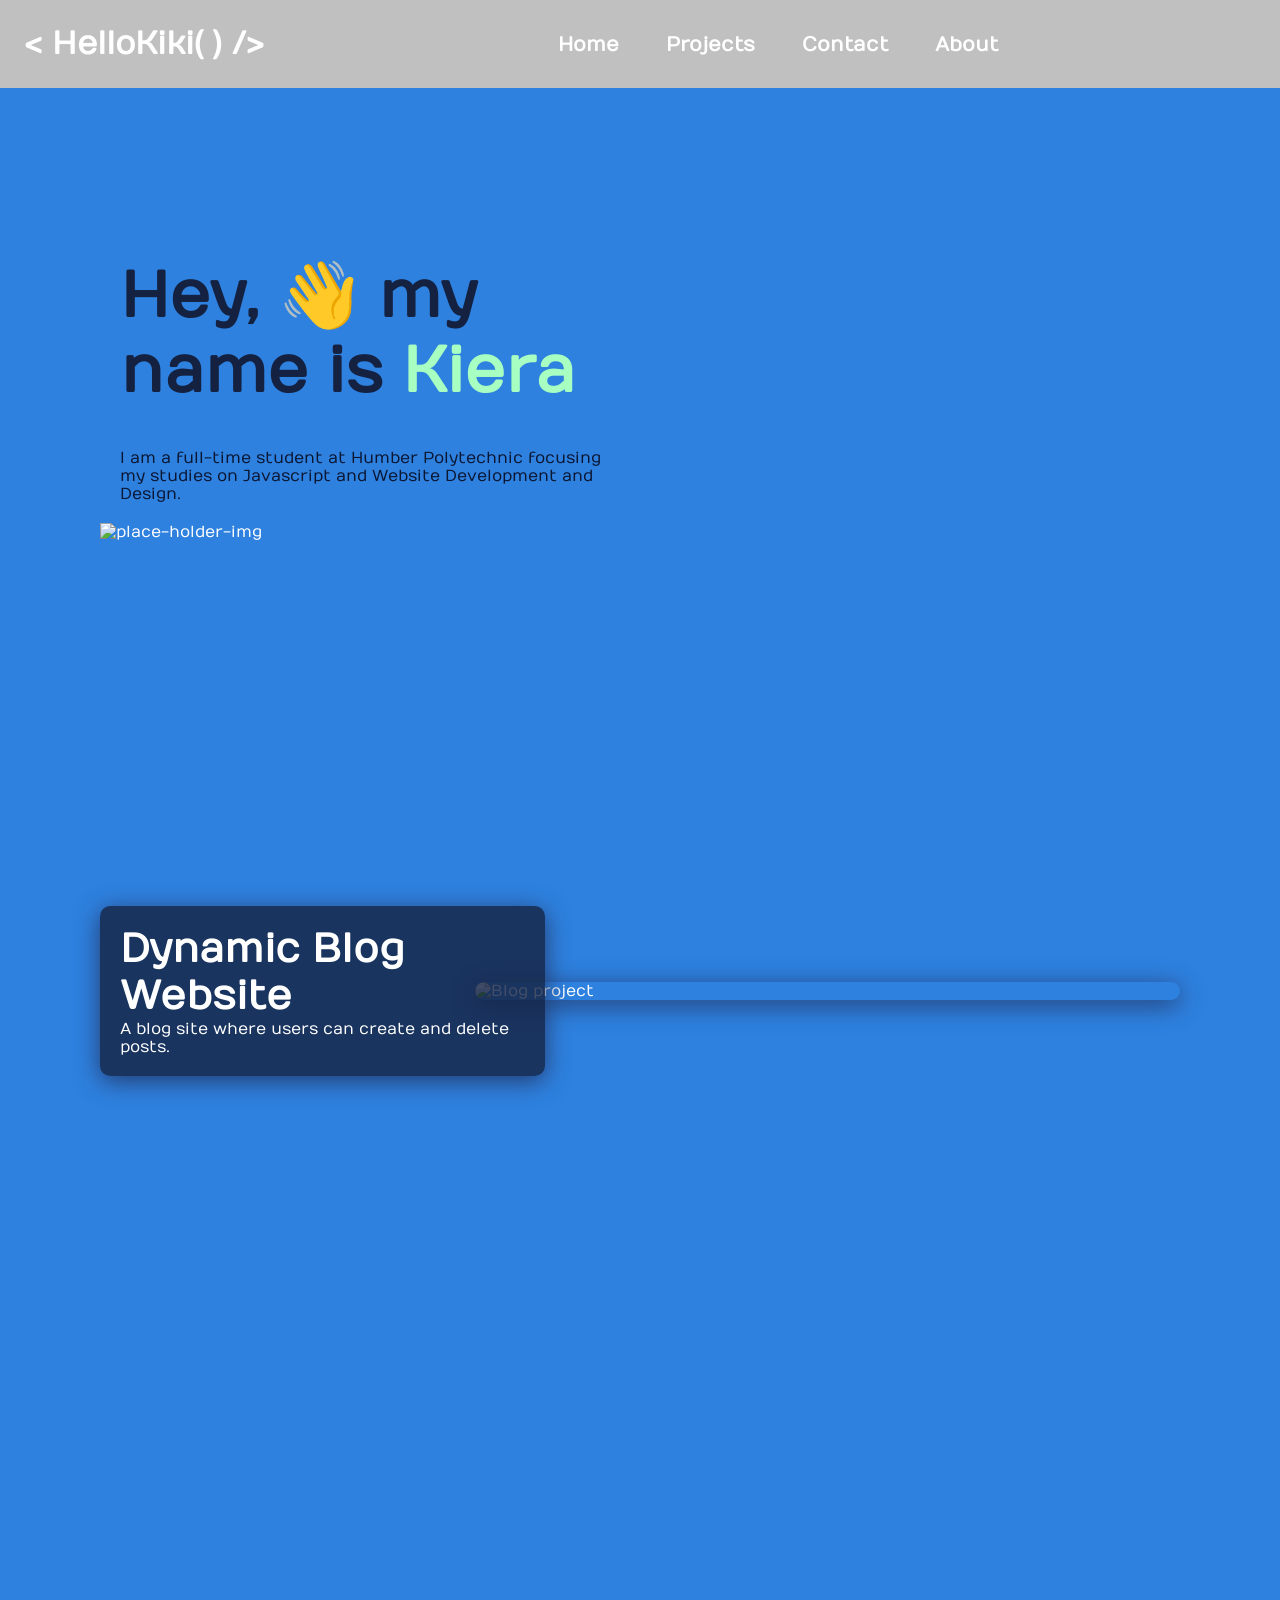
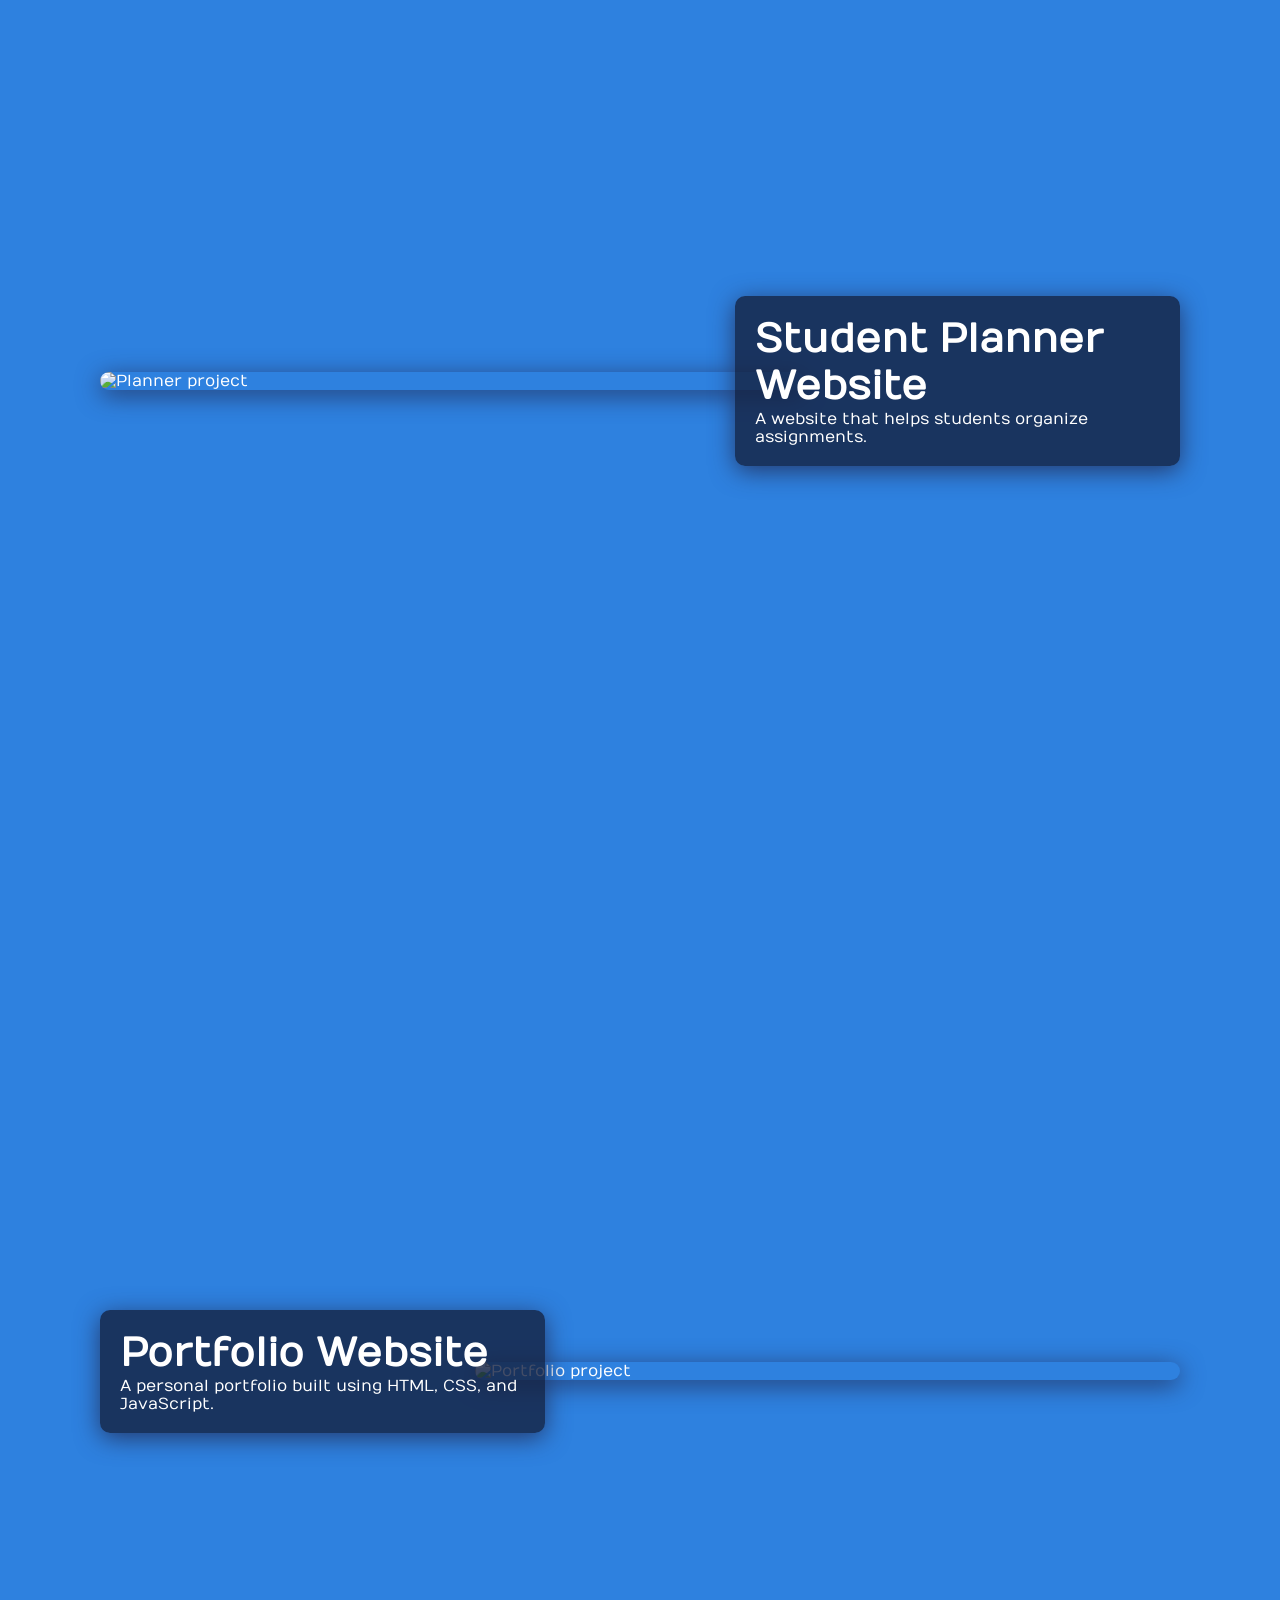
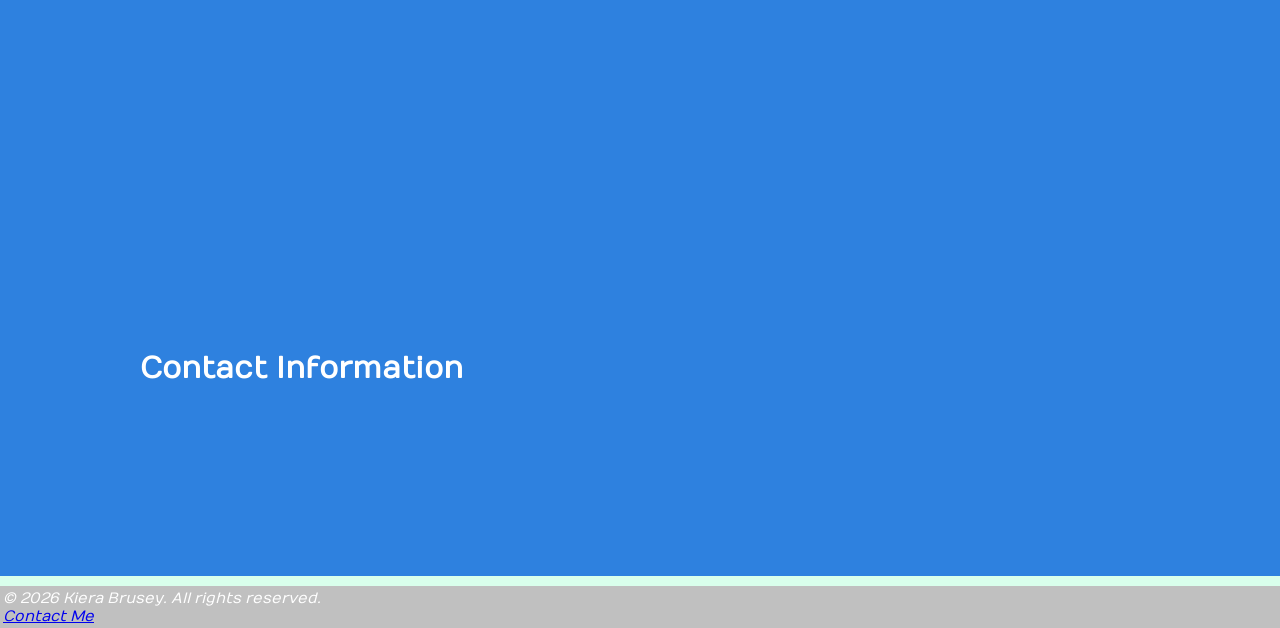
==== index.html @ 13d44b49 "Added a project preview on homepage with additional styling" ====
<!DOCTYPE html>
<html lang="en">
<head>
    <meta charset="UTF-8">
    <meta name="viewport" content="width=device-width, initial-scale=1.0">
    <title>My Portfolio</title>
    <link rel="stylesheet" href="css/styles.css">
    <script src="script.js" defer></script>
    <link rel="preconnect" href="https://fonts.googleapis.com">
    <link rel="preconnect" href="https://fonts.gstatic.com" crossorigin>
    <link href="https://fonts.googleapis.com/css2?family=Montserrat:ital,wght@0,100..900;1,100..900&family=Numans&display=swap" rel="stylesheet">
</head>
<body>
    <header class="main-header">
        <div class="header-content">
            <h1 class="site-title">< HelloKiki( ) /></h1>
            <nav class="main-nav">
                <ul class="nav-list">
                    <li><a href="#home" data-section="home">Home</a></li>
                    <li><a href="projects.html" data-section="projects">Projects</a></li>
                    <li><a href="#contact" data-section="contact">Contact</a></li>
                    <li><a href="about.html" data-section="about">About</a></li>
                </ul>
            </nav>
        </div>
    </header>
    <main class="main-content">
        <section id="home" class="section active hero-section">
            <div class="hero-content">
            <h2 class="hero-title">
                    Hey, <span class="wave"></span> my name is <span class="accent">Kiera</span></h2>
            <p class="hero-subtitle">I am a full-time student at Humber Polytechnic focusing my studies on Javascript and Website Development and Design.</p>
            </div>

            <img class="hero-image" src="https://developers.elementor.com/docs/assets/img/elementor-placeholder-image.png" alt="place-holder-img">

            <div class="featured-projects">

                <div class="projects-container">

                    <div class="project-row">
                        <div class="project-card">
                            <h3>Dynamic Blog Website</h3>
                            <p>A blog site where users can create and delete posts.</p>
                        </div>

                        <img class="project-image" src="assets/Dynamic-Blog-Website.png" alt="Blog project">
                    </div>


                    <div class="project-row">
                        <div class="project-card">
                            <h3>Student Planner Website</h3>
                            <p>A website that helps students organize assignments.</p>
                        </div>

                        <img class="project-image" src="assets/elementor-placeholder-image.png" alt="Planner project">
                    </div>


                    <div class="project-row">
                        <div class="project-card">
                            <h3>Portfolio Website</h3>
                            <p>A personal portfolio built using HTML, CSS, and JavaScript.</p>
                    </div>

                    <img class="project-image" src="assets/elementor-placeholder-image.png" alt="Portfolio project">
                    </div>

                </div>

            </div>
        </section>

        <section id="contact" class="contact-section section">
            <div class="contact-content">
                <h3>Contact Information</h3>
               <form action=""></form>
            </div>
        </section>
    </main>
    <footer class="main-footer">
        <div class="footer-content">
            <p>&copy; 2026 Kiera Brusey. All rights reserved.</p>
            <div class="footer-links">
                <a href="#contact">Contact Me</a>
            </div>
        </div>
    </footer>


</body>
</html>
---- css/styles.css ----
* {
    margin: 0;
    padding: 0px;
    box-sizing: border-box;
}

:root {
    --main-color: rgb(20, 33, 64);
    --secondary-color: rgb(20, 33, 64);
    --soft-shadow: 0px 5px 25px rgb(36, 58, 109);
    --border-radius: 10px;
}

.numans-regular {
  font-family: "Numans", sans-serif;
  font-weight: 400;
  font-style: normal;
}

body {
    font-family: "numans", sans-serif;
    font-weight: 400;
    color: rgb(255, 255, 255);
    background-color: #2e81df;
}

.main-header {
    background-color: rgb(192, 192, 192);
    padding: 5px;
}

.header-content {
    display: flex;
    justify-content: space-between;
    align-items: center;
}

.site-title {
    font-size: 2rem;
    padding: 20px;
}

.main-nav {
    margin: 0 auto;
}

.nav-list {
    text-align: right;
    display: block;
    list-style: decimal;
}

.nav-list li {
    display: inline;
    margin-right: 2px;
    padding: 20px;

}

.nav-list a {
    display: inline-block;
    color: white;
    text-decoration: none;
    font-weight: bolder;
    font-size: 20px;

}

.nav-list a:hover {
    color: rgb(167, 255, 193);
}

.main-content {
    margin: 150px 100px;
}

.section {
    display: block;
    margin: 40px 0px;
}

.section.active {
    display: block;
}


.hero-section {
    display: flex;
    flex-direction: row;
    align-items: center;
    justify-content: space-between;
    max-width: 1200px;
    margin: 0 auto;
}

.hero-image {
    max-width: 400px;
    height: auto;
}

.hero-content {
    display: flex;
    flex-direction: column;
    width: 50%;
}

.hero-title {
    font-size: 4rem;
    padding: 20px;
    color: rgb(20, 33, 64);
}

.wave::before {
    content: '👋';
}

.accent {
    color:rgb(167, 255, 193);
}

.hero-subtitle {
    font-size: 1rem;
    color: rgb(11, 22, 50);
    padding: 20px;
}

.hero-image {
    width: 500px;
    height: auto;
}

.projects-section {
    padding: 20px;
    margin: 0 auto;
}

.project-row {
    display: flex;
    align-items: center;
    gap: 50px;
    margin-bottom: 90px;
    min-height: 100vh;
}

.project-card {
    position: relative;
    width: 500px;
    background-color: rgb(20, 33, 64, 0.8);
    box-shadow: var(--soft-shadow);
    padding: 20px;
    border-radius: 10px;
}

.project-row:nth-of-type(even) {
    flex-direction: row-reverse;
}

.project-row:nth-of-type(even) .project-card{
    margin-left: -120px;
}

.project-row:nth-of-type(odd) .project-card{
    margin-right: -120px;
}

.projects-container img {
    width: 800px;
    box-shadow: var(--soft-shadow);
    border-radius: var(--border-radius);
}

.project-content h2 {
    min-height: 100vh;
}


.project-card h3 {
    font-size: 40px;
}

.projects-section h2 {
    font-size: 30px;
    text-align: left;
    padding:20px;
}

.project-details {
    display: none;
}

.contact-section {
    padding: 20px;
    margin: 0 auto;
}

.contact-section h3 {
    font-size: 30px;
    text-align: left;
    padding:20px;
}

.about-section {
    padding: 20px;
    margin: 0 auto;
}

.about-section h4 {
    font-size: 30px;
    text-align: left;
    padding:20px;
    box-shadow:#d9ffec;
}



.main-footer {
    background-color: rgb(192, 192, 192);
    padding: 3px;
    margin: 0 auto;
    text-align: left;
    font-style: italic;
    color: white;
    border-top: 10px solid #d9ffec;

}

.footer-content {
    font-size: 15px;
}

@media (max-width: 600px) {
    .header-content {
        flex-direction: column;
        align-items: center;
    }
    .site-title {
        margin-bottom: 10px;
        text-align: center;
    }

    .nav-list {
        justify-content: space-between;
        background-color: #91fda1;
    }

    .nav-list li {
    display:inline-block;
    margin-right: 2px;
    padding: 0.75rem;

    }

    .nav-list a:hover {
    color: rgb(68, 68, 68);
}


    .hero-section {
        flex-direction: column;
        text-align: center;
    }

    .hero-content {
        align-items: center;
    }

    .hero-image {
        width: 90%;
        margin-top: 20px;
    }
}
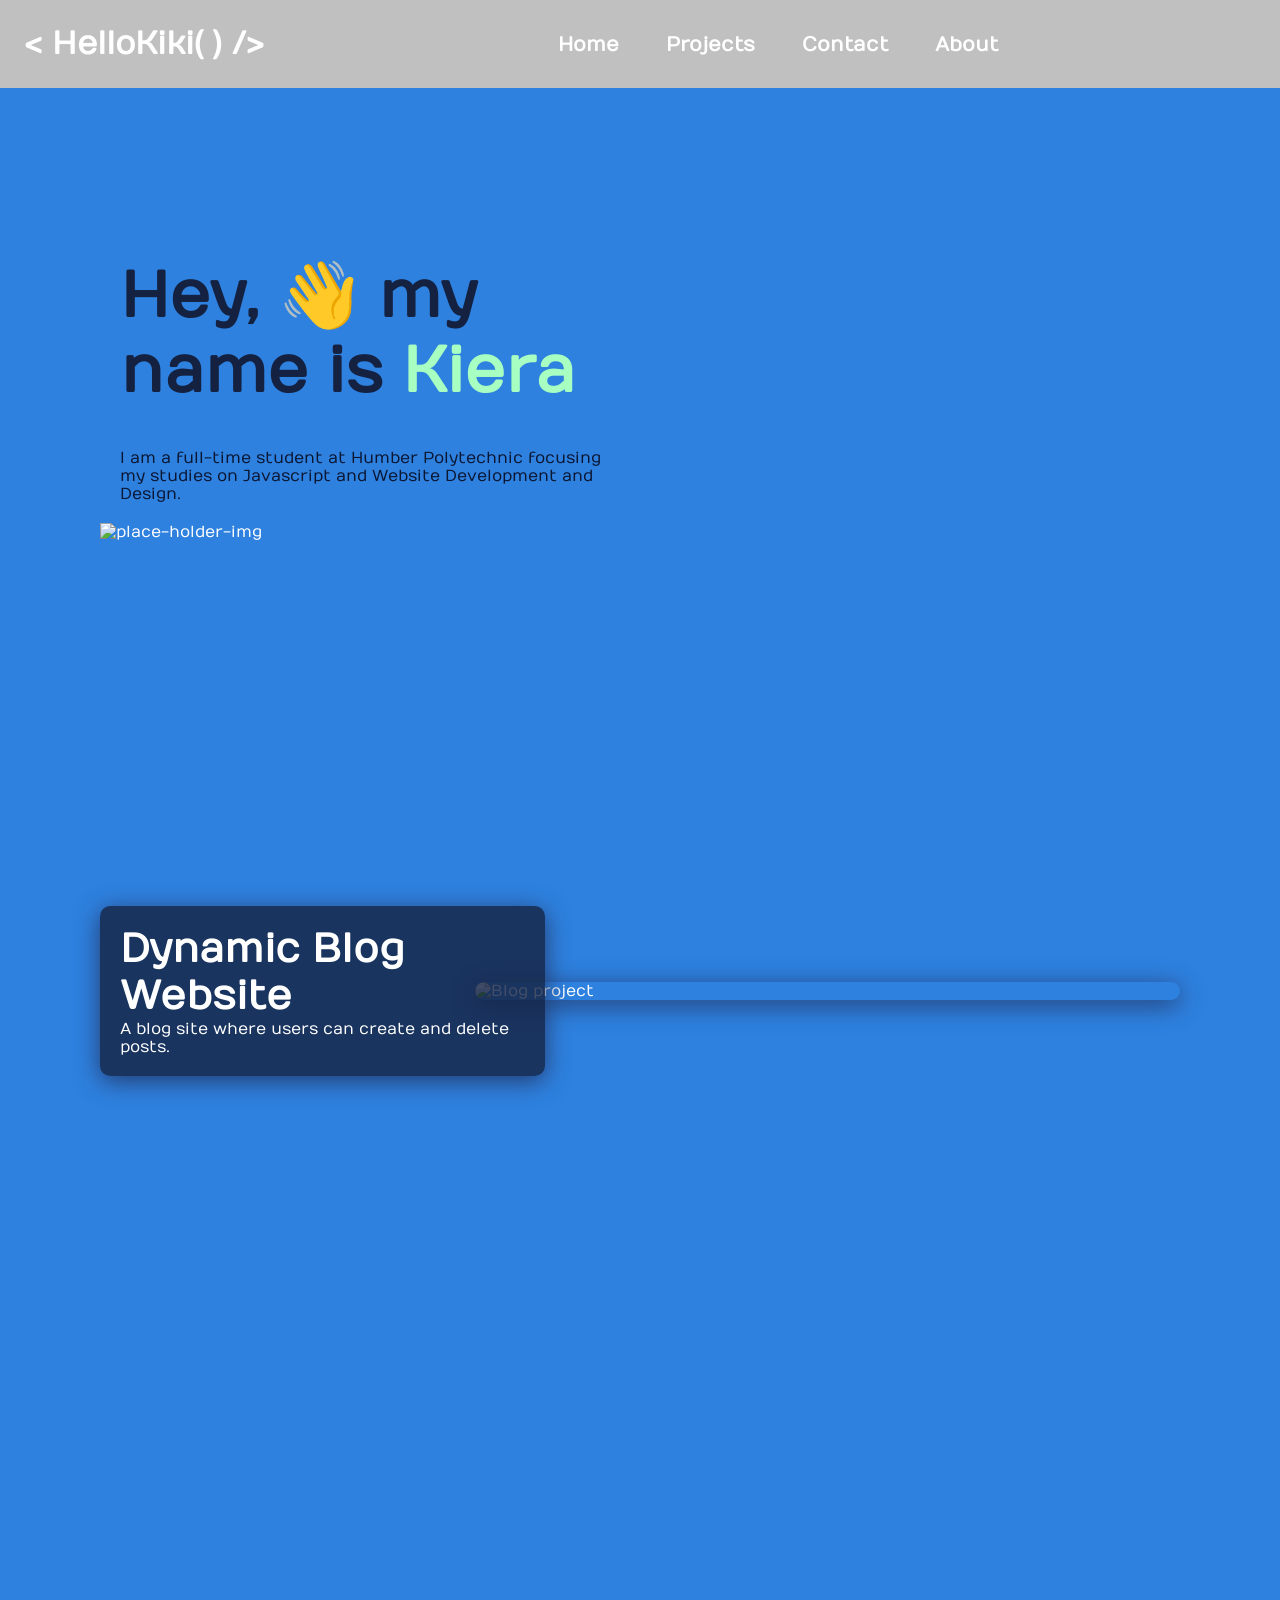
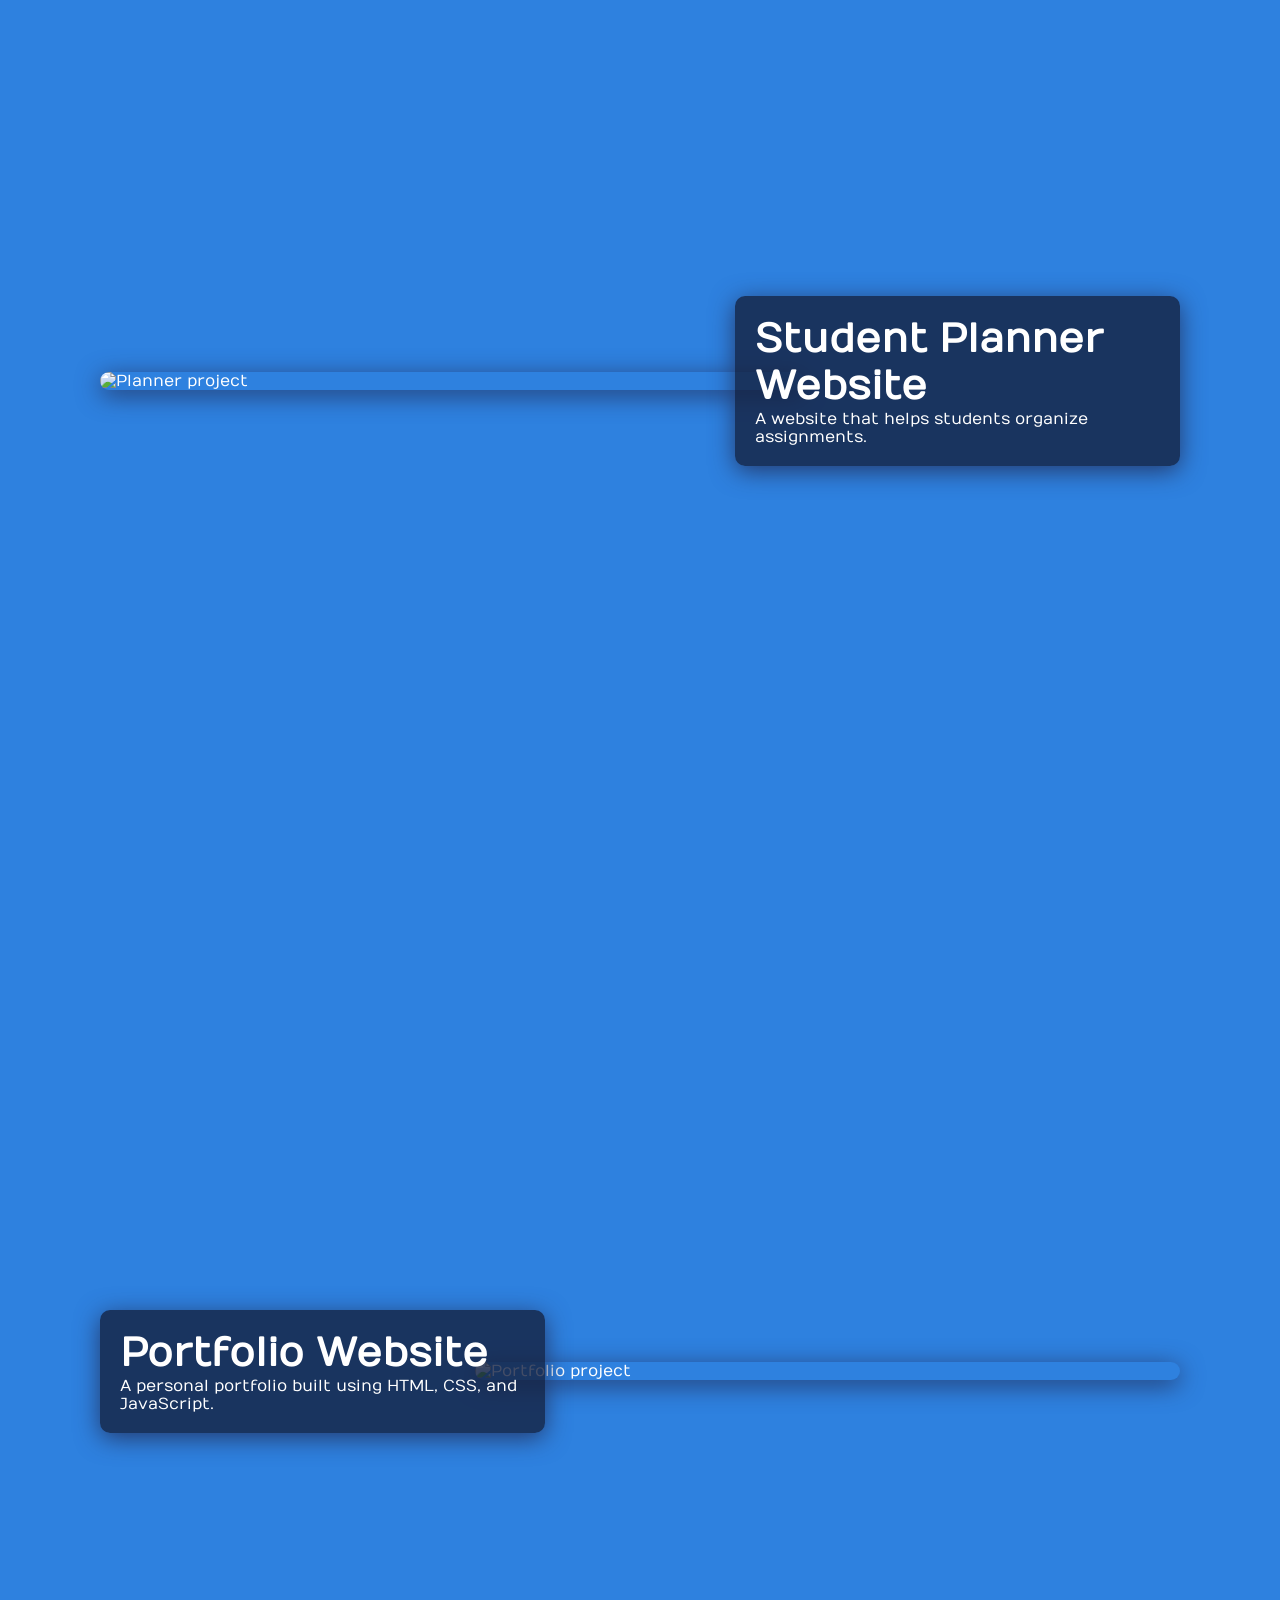
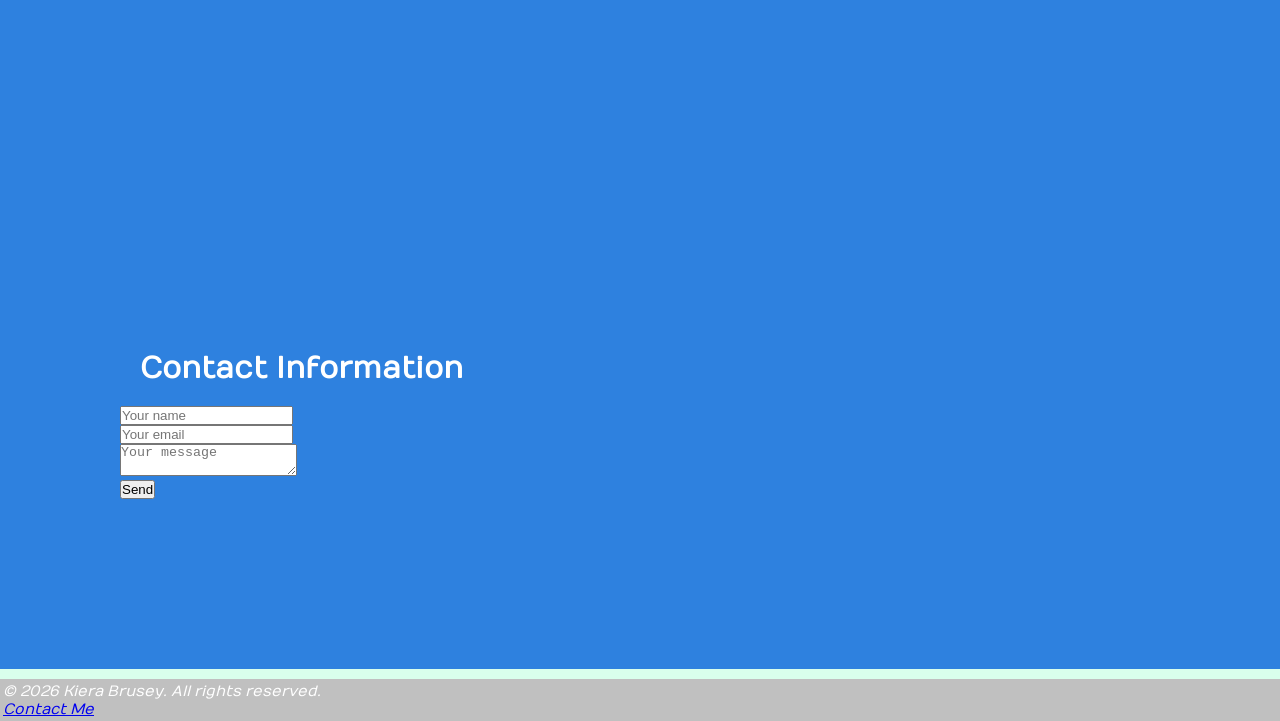
==== commit 8b97e7fa: "Added form structure in index.html" ====
--- a/index.html
+++ b/index.html
@@ -75,7 +75,20 @@
         <section id="contact" class="contact-section section">
             <div class="contact-content">
                 <h3>Contact Information</h3>
-               <form action=""></form>
+                <form>
+
+                    <input type="text" id="name" placeholder="Your name">
+                    <p id="nameError" class="error"></p>
+
+                    <input type="email" id="email" placeholder="Your email">
+                    <p id="emailError" class="error"></p>
+
+                    <textarea id="message" placeholder="Your message"></textarea>
+                    <p id="messageError" class="error"></p>
+
+                    <button type="submit">Send</button>
+
+                </form>
             </div>
         </section>
     </main>
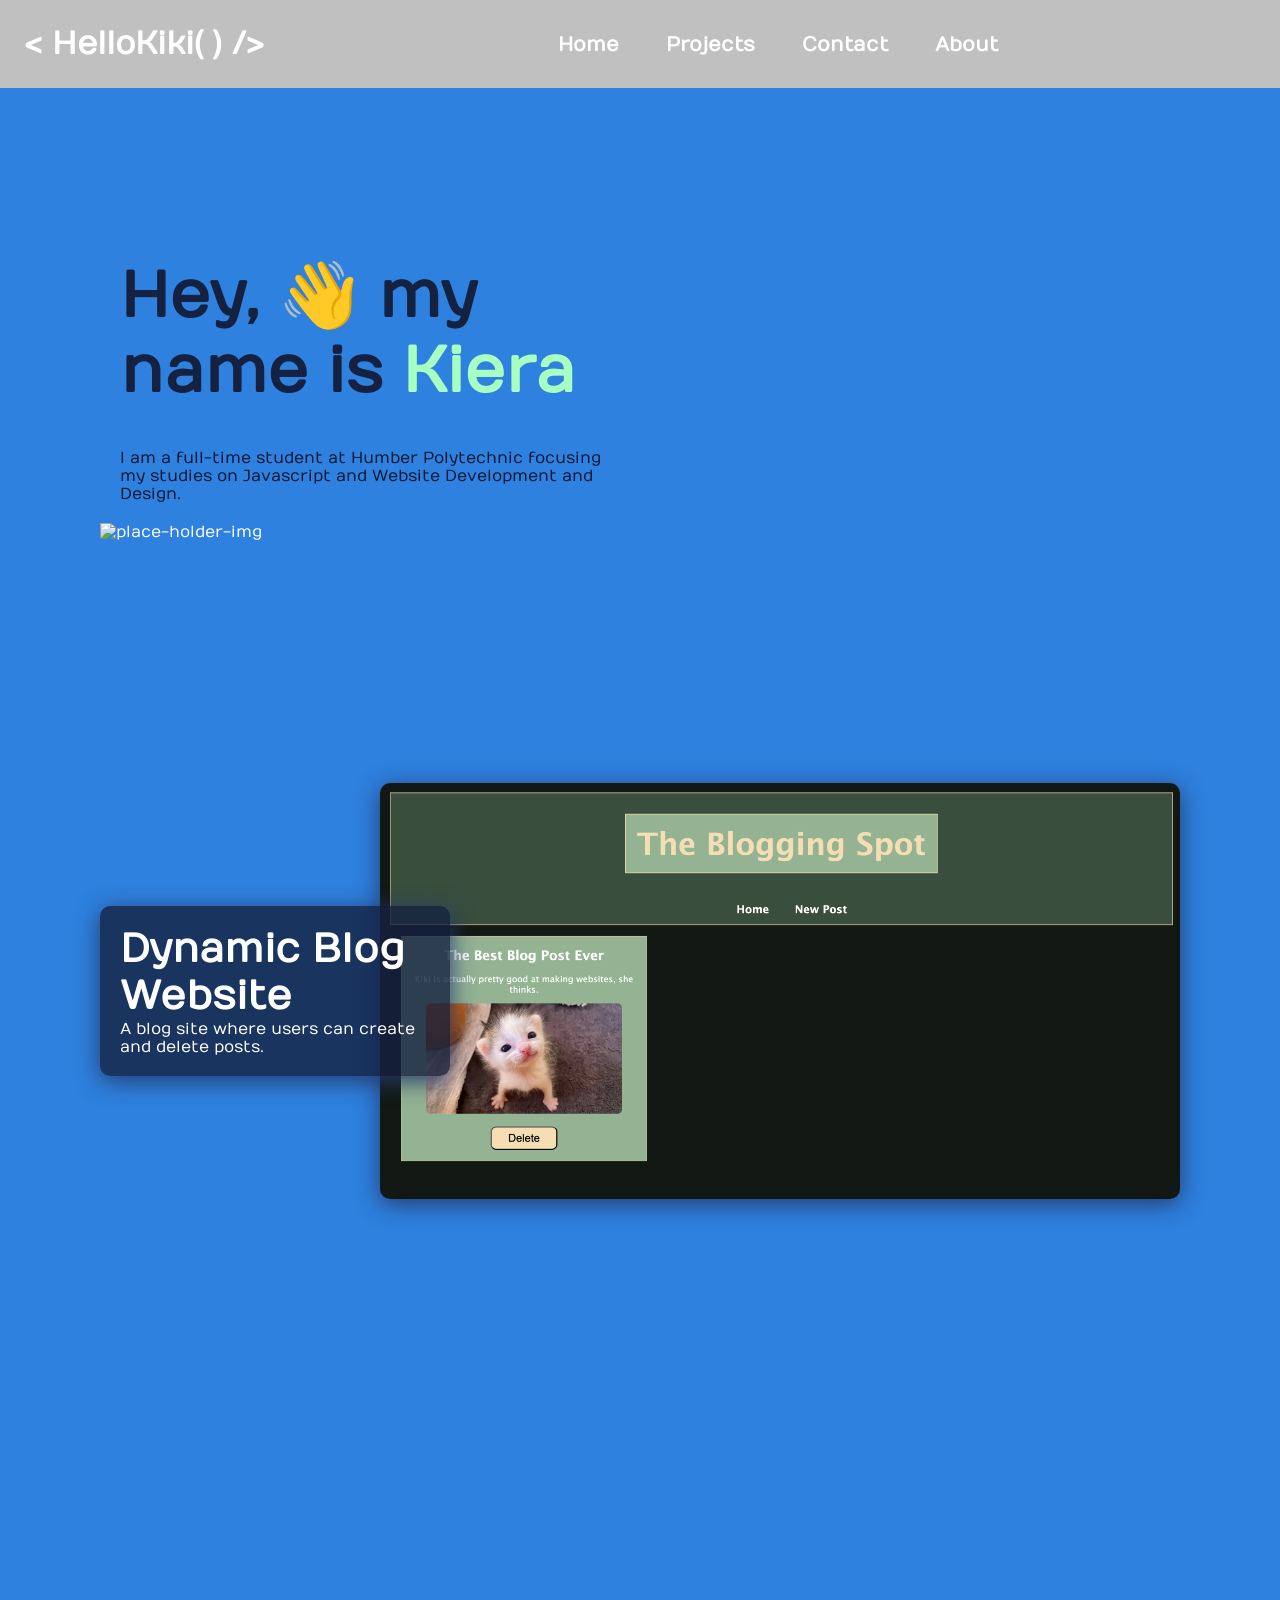
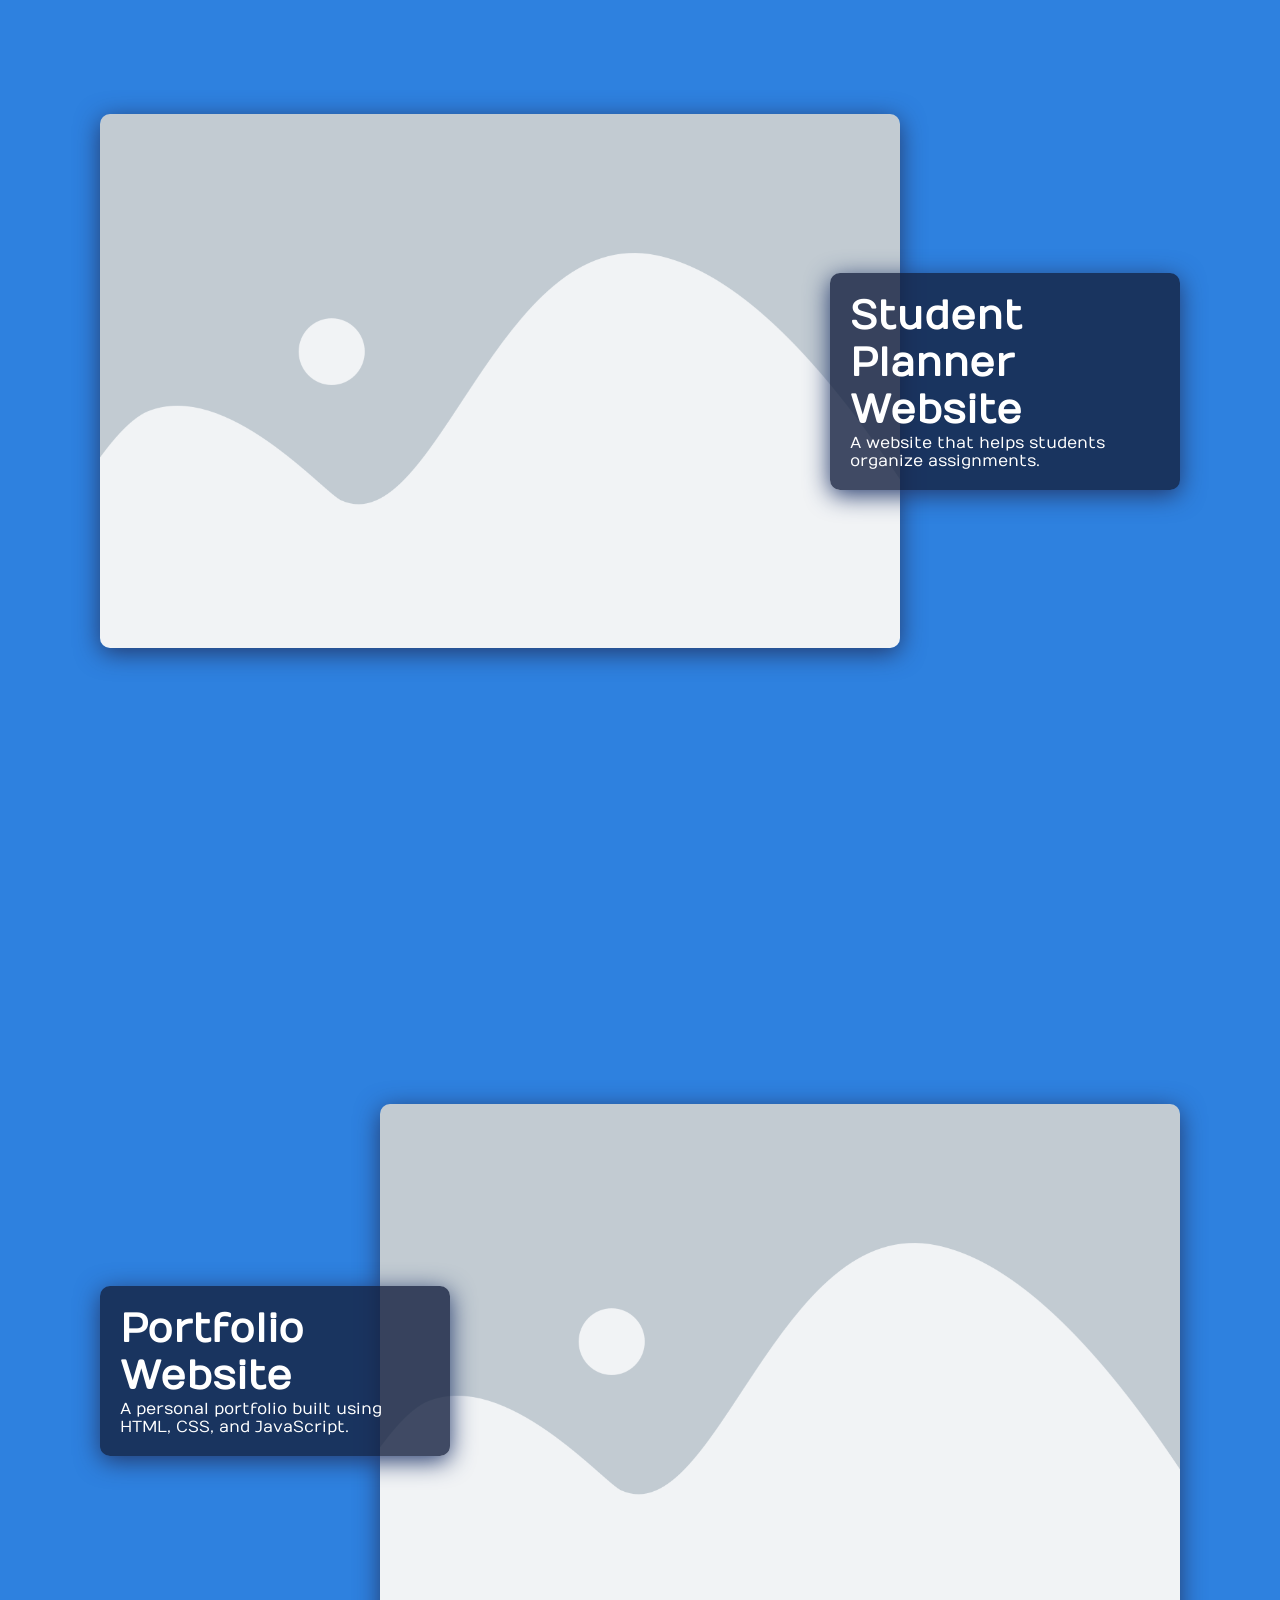
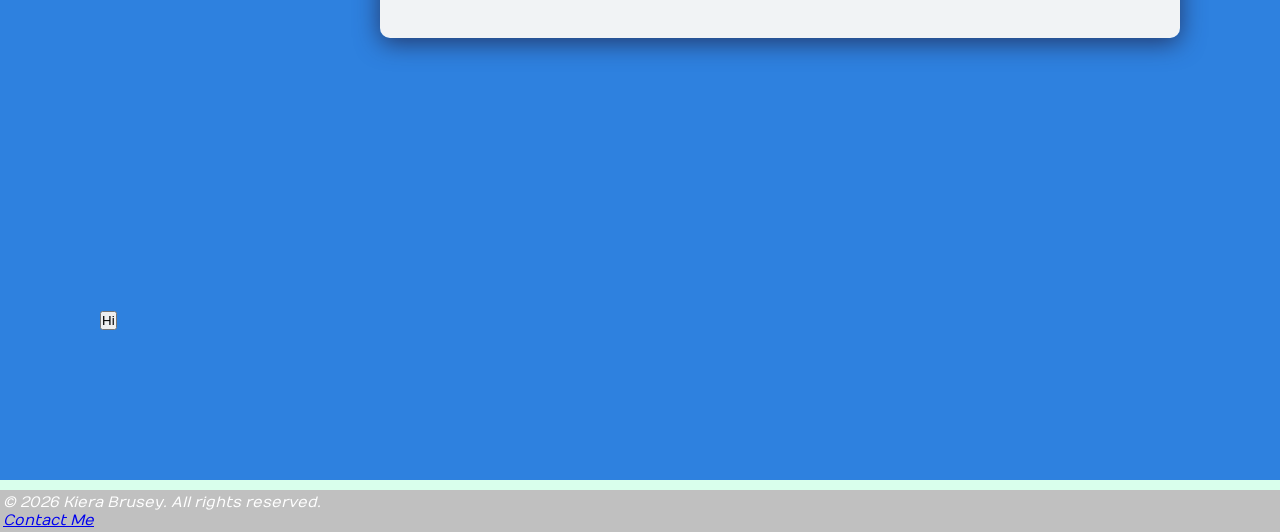
==== commit 5935e31d: "Added About page" ====
--- a/index.html
+++ b/index.html
@@ -72,24 +72,10 @@
             </div>
         </section>
 
-        <section id="contact" class="contact-section section">
-            <div class="contact-content">
-                <h3>Contact Information</h3>
-                <form>
-
-                    <input type="text" id="name" placeholder="Your name">
-                    <p id="nameError" class="error"></p>
-
-                    <input type="email" id="email" placeholder="Your email">
-                    <p id="emailError" class="error"></p>
-
-                    <textarea id="message" placeholder="Your message"></textarea>
-                    <p id="messageError" class="error"></p>
-
-                    <button type="submit">Send</button>
-
-                </form>
-            </div>
+        <section>
+            <form action="contact.html">
+                <button type="submit">Hi</button>
+            </form>
         </section>
     </main>
     <footer class="main-footer">
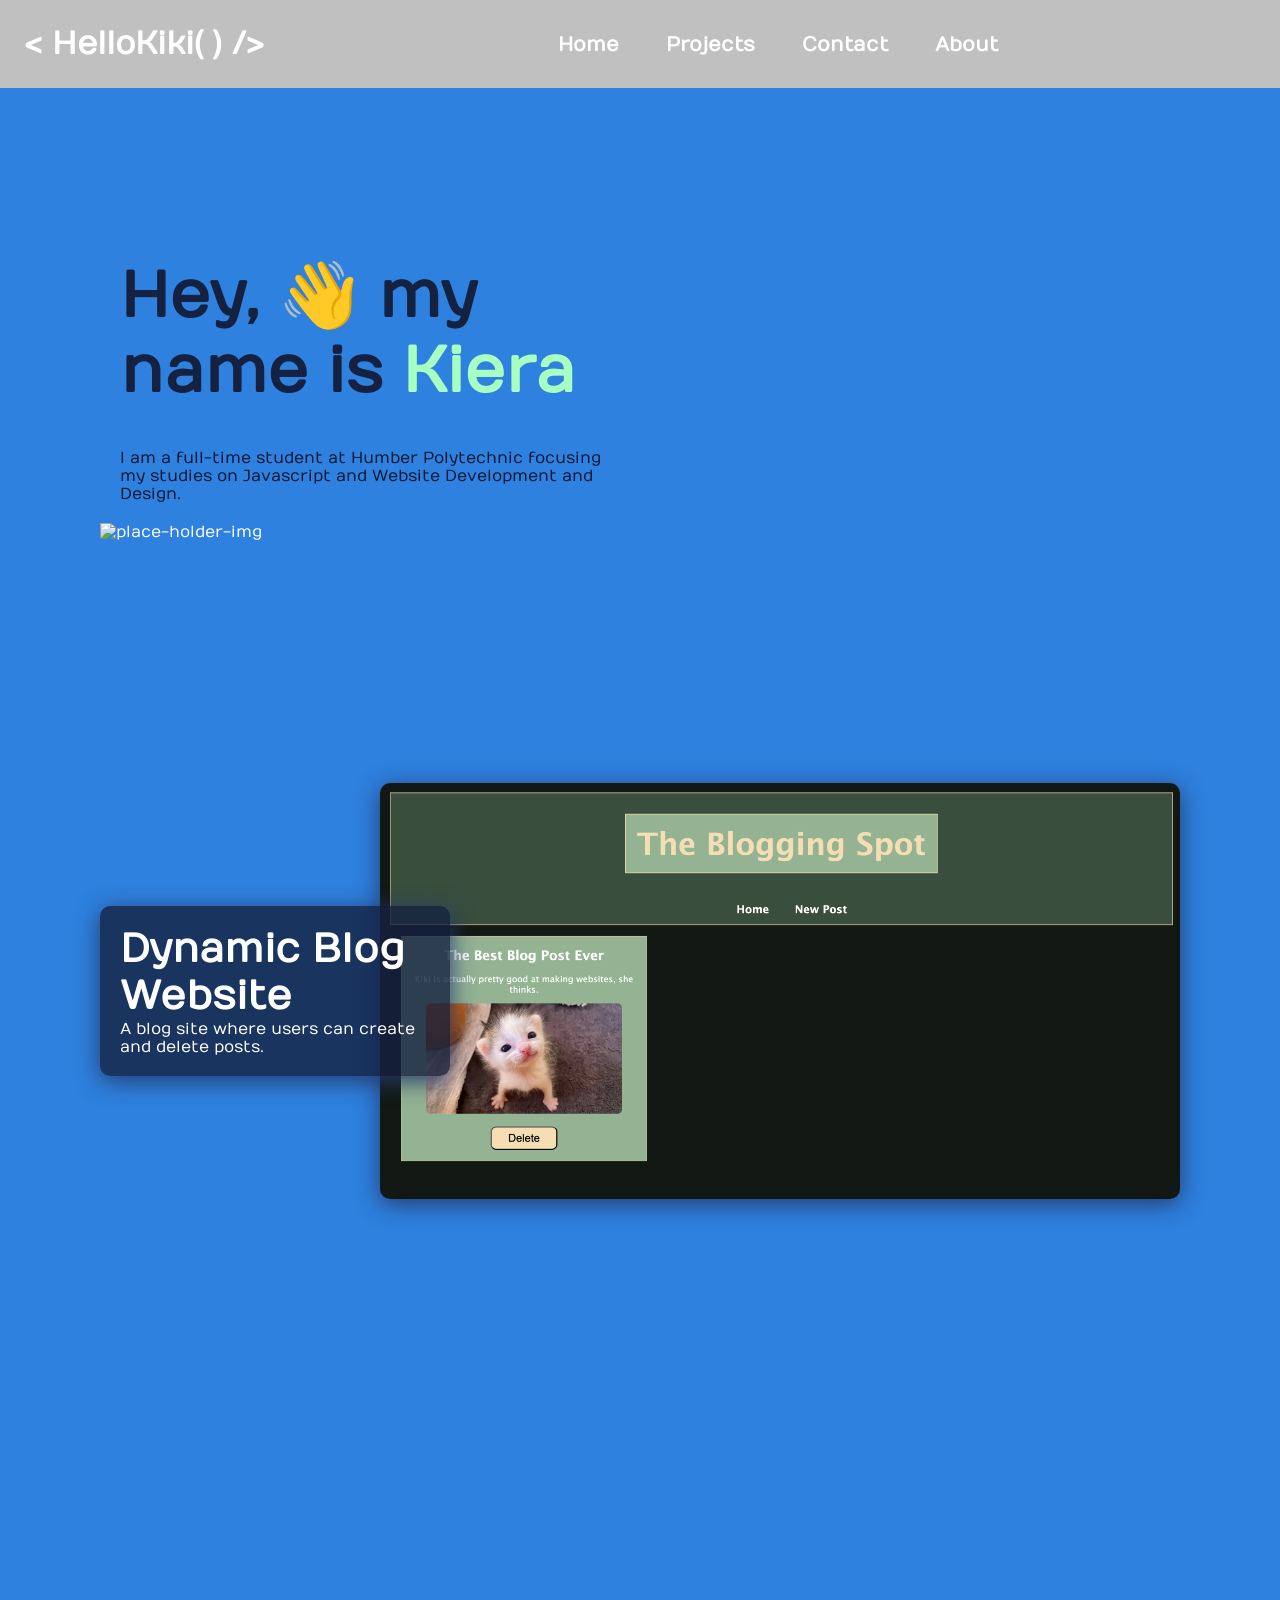
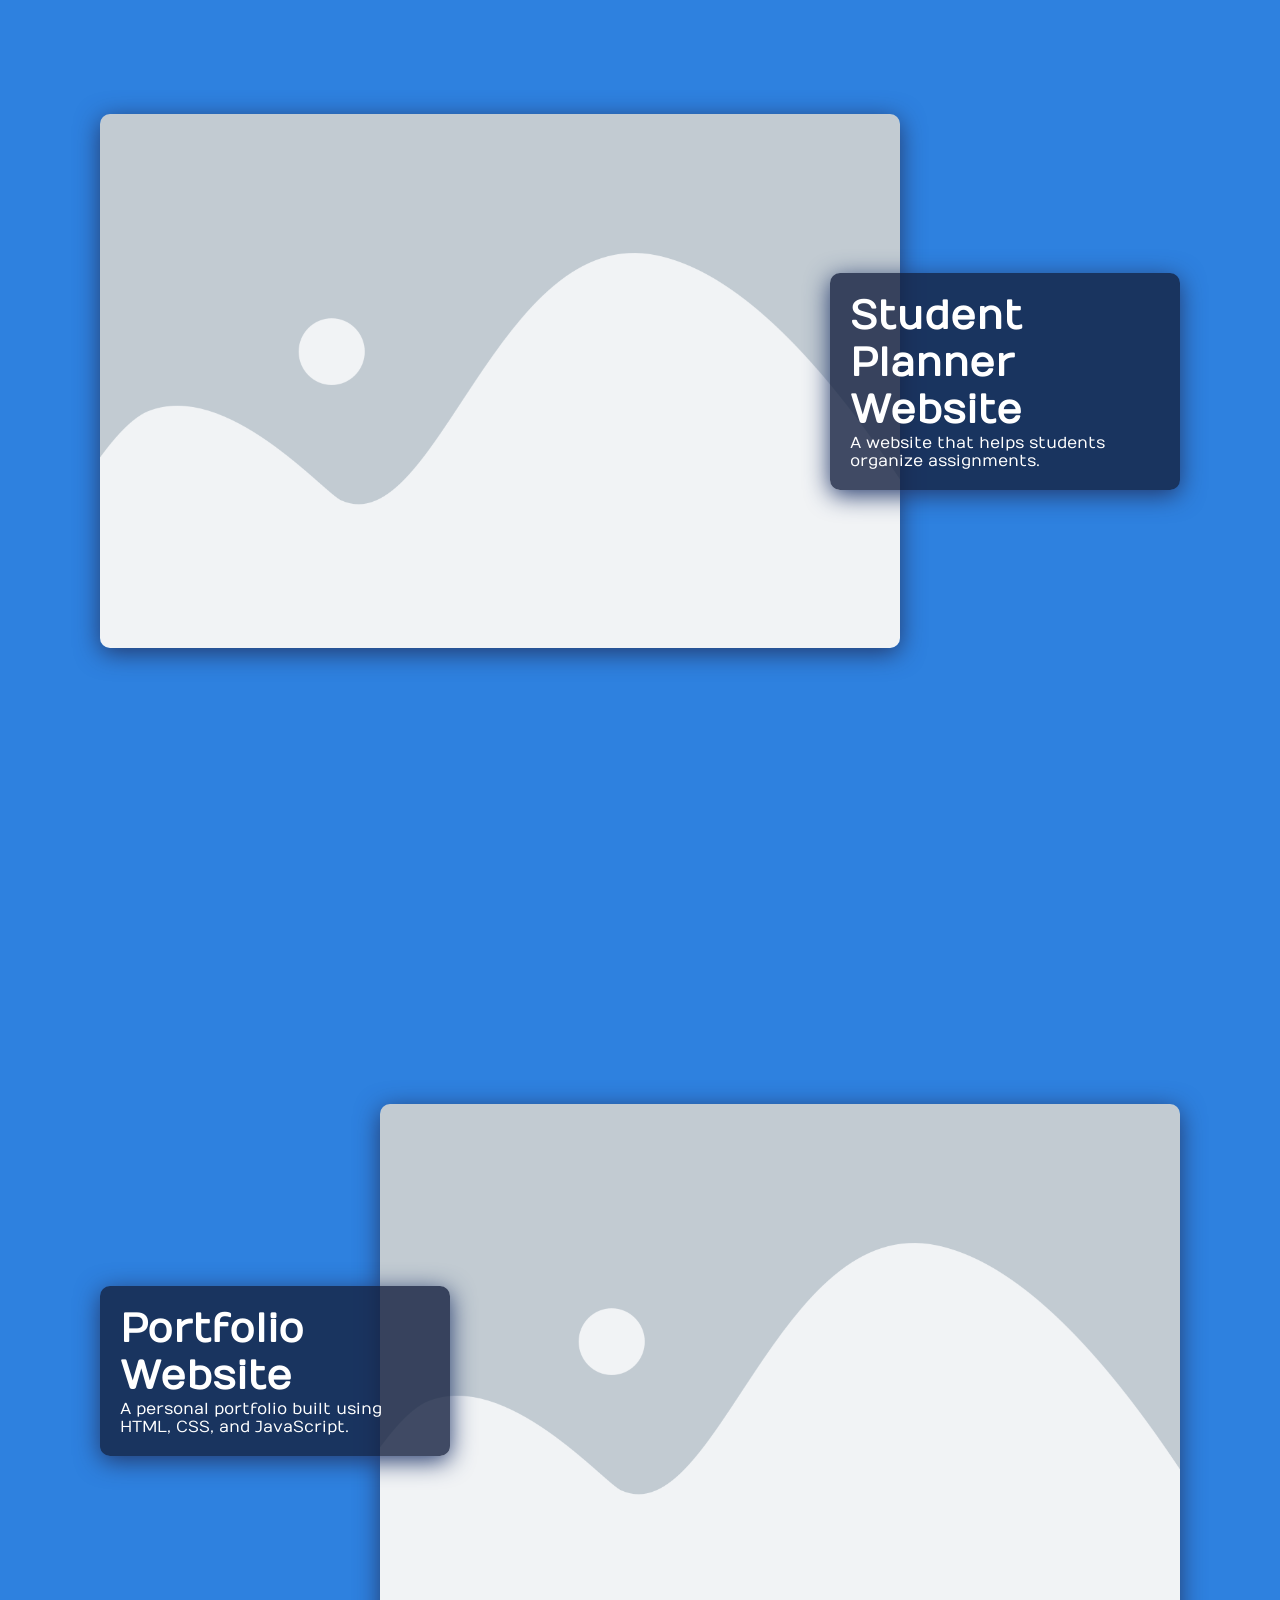
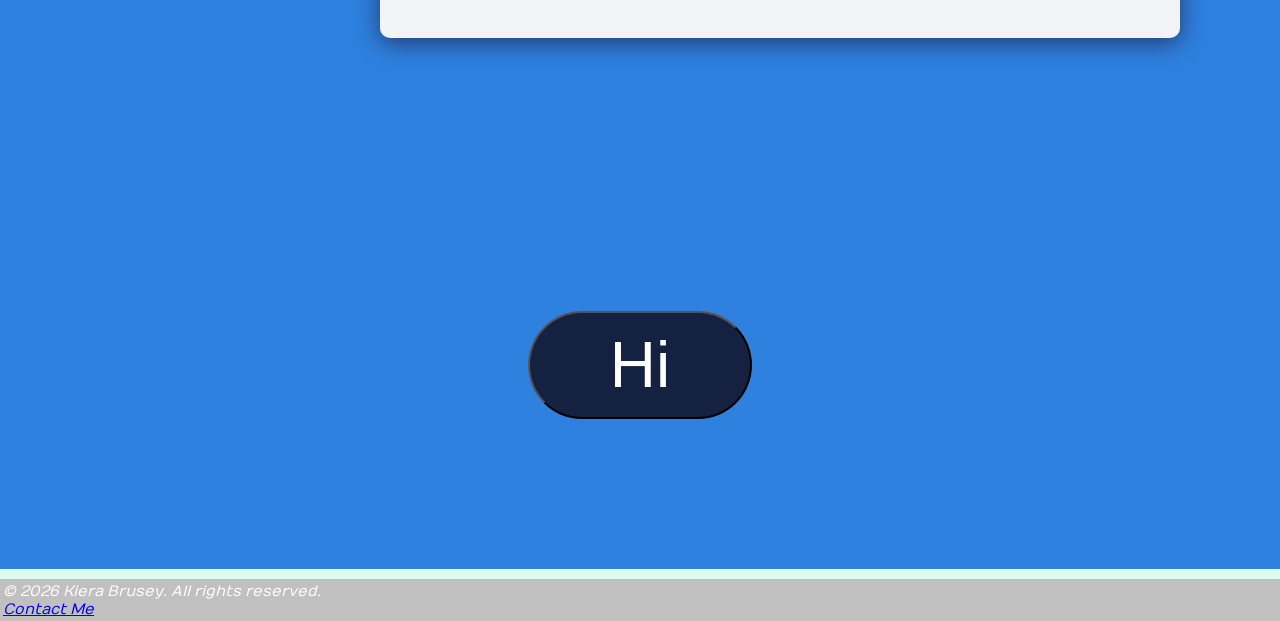
==== commit 5efe4a5a: "Added basic css styling for contact button" ====
--- a/index.html
+++ b/index.html
@@ -72,11 +72,12 @@
             </div>
         </section>
 
-        <section>
+        <section class="button-section">
             <form action="contact.html">
-                <button type="submit">Hi</button>
+                <button class="contact-button" type="submit">Hi</button>
             </form>
         </section>
+
     </main>
     <footer class="main-footer">
         <div class="footer-content">
--- a/css/styles.css
+++ b/css/styles.css
@@ -188,15 +188,31 @@
     display: none;
 }
 
+.button-section {
+    display: flex;
+    justify-content: center;
+}
+.contact-button {
+    font-size: 4rem;
+    color: white;
+    padding: 15px 80px;
+    background-color: var(--main-color);
+    border-radius: 100px;
+}
+
 .contact-section {
-    padding: 20px;
-    margin: 0 auto;
+    padding: 100px;
+    margin: 0 auto;
+    display: flex;
+    justify-content: center;
+    width: 400px;
 }
 
 .contact-section h3 {
-    font-size: 30px;
-    text-align: left;
-    padding:20px;
+    font-size: 4rem;
+    padding: 15px 80px;
+    background-color: var(--main-color);
+    border-radius: 100px;
 }
 
 .about-section {
@@ -228,6 +244,7 @@
     font-size: 15px;
 }
 
+
 @media (max-width: 600px) {
     .header-content {
         flex-direction: column;
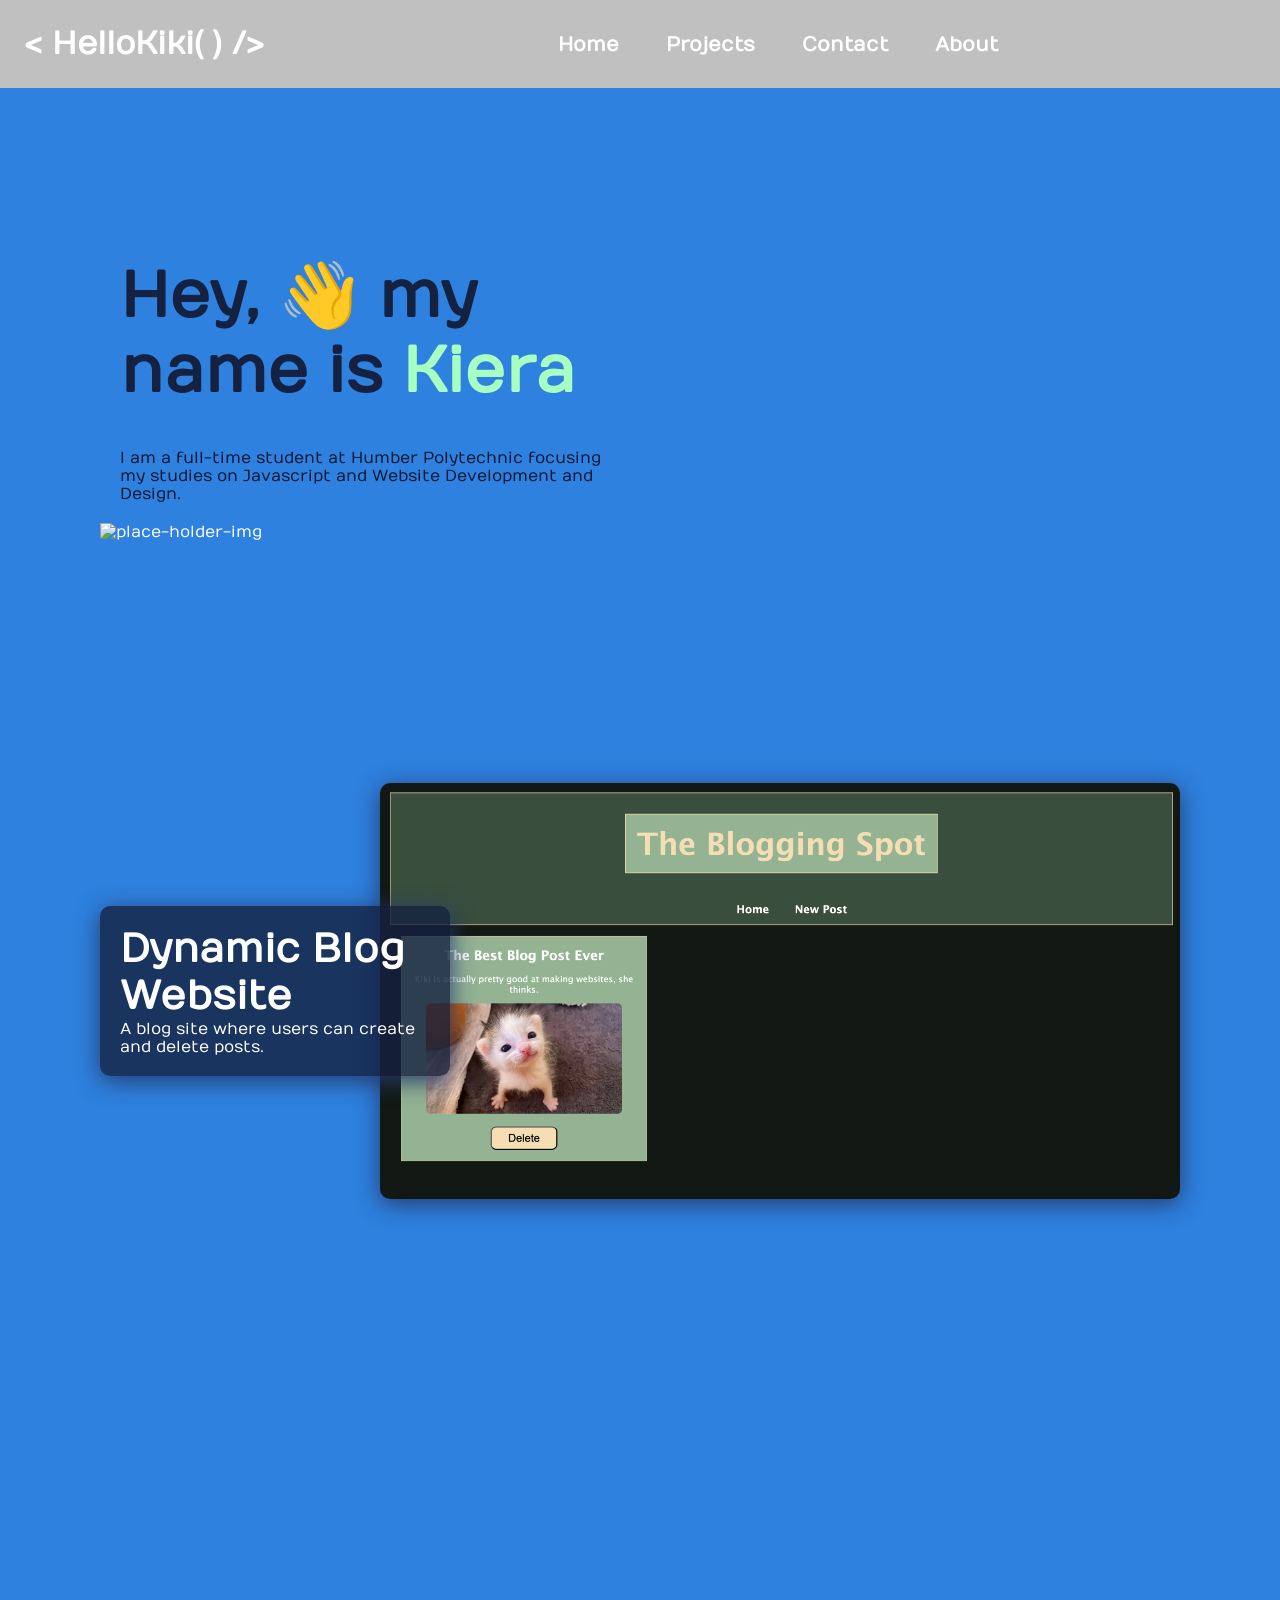
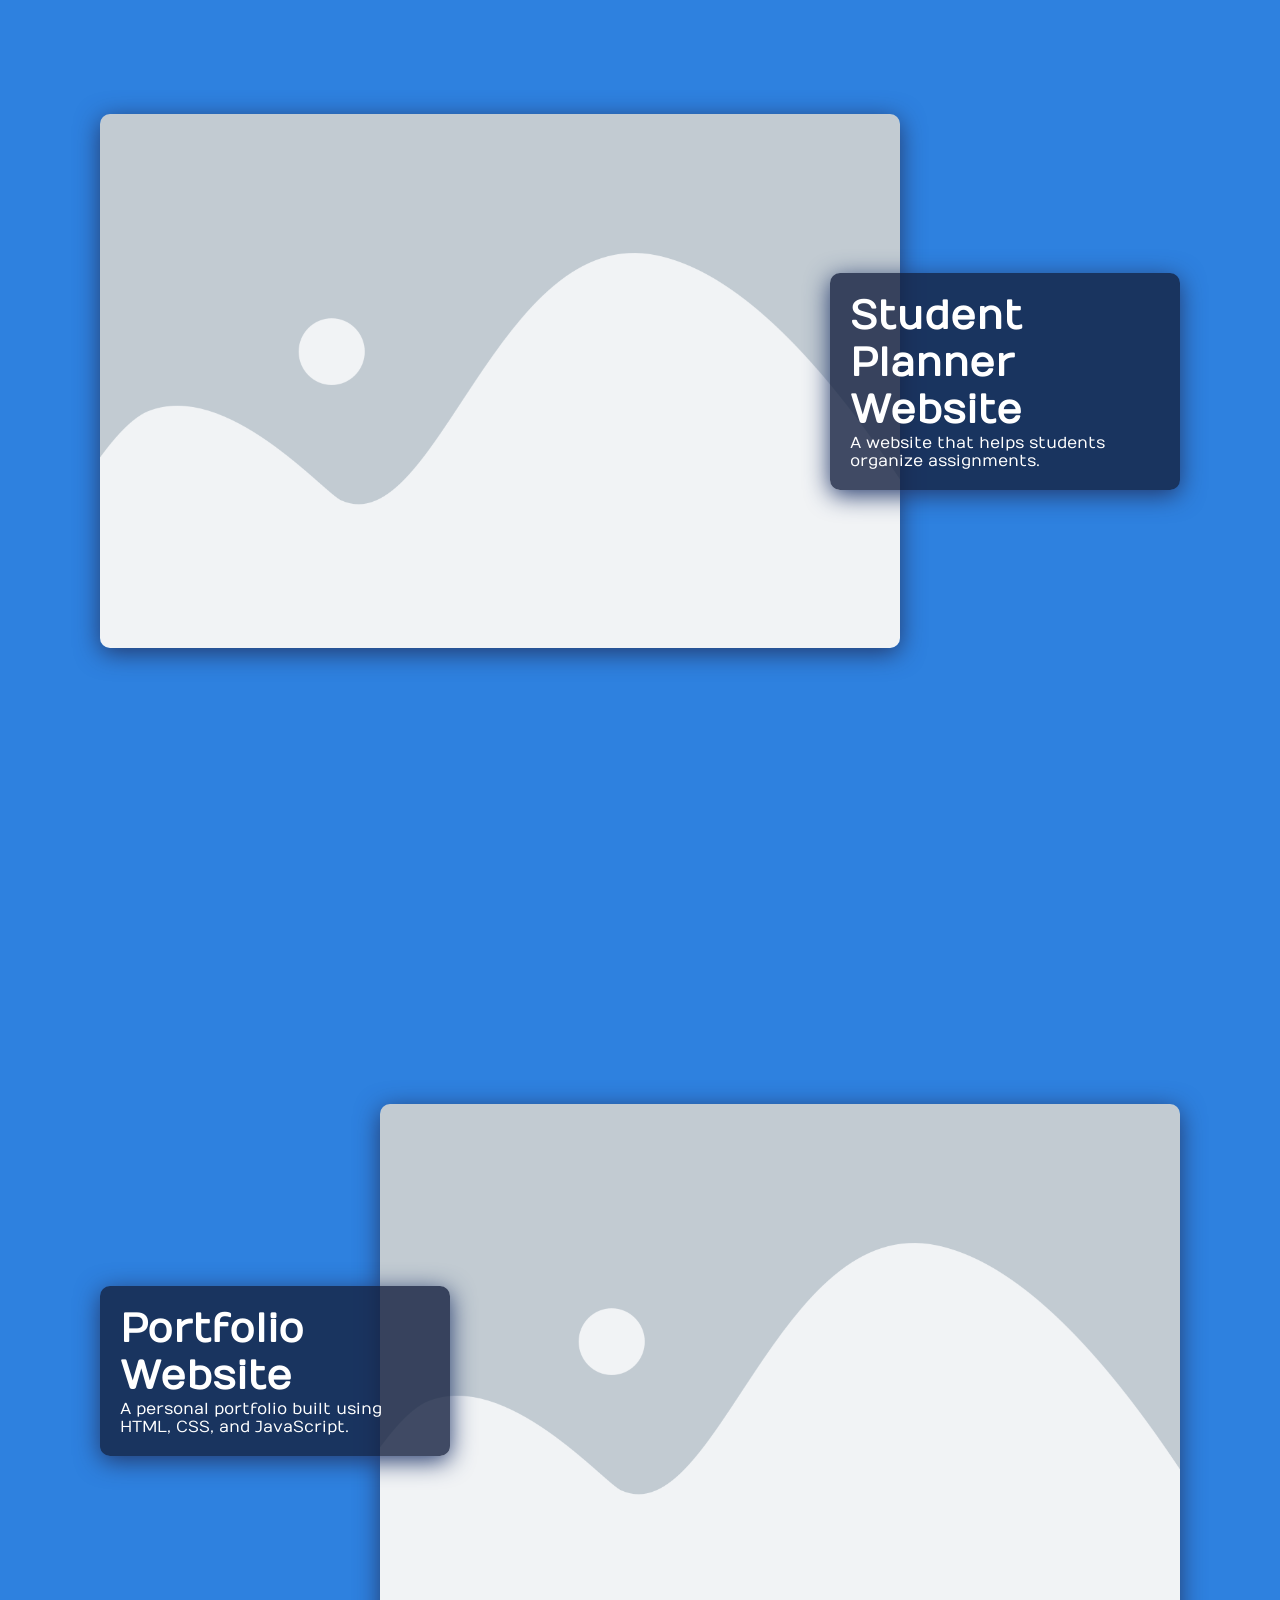
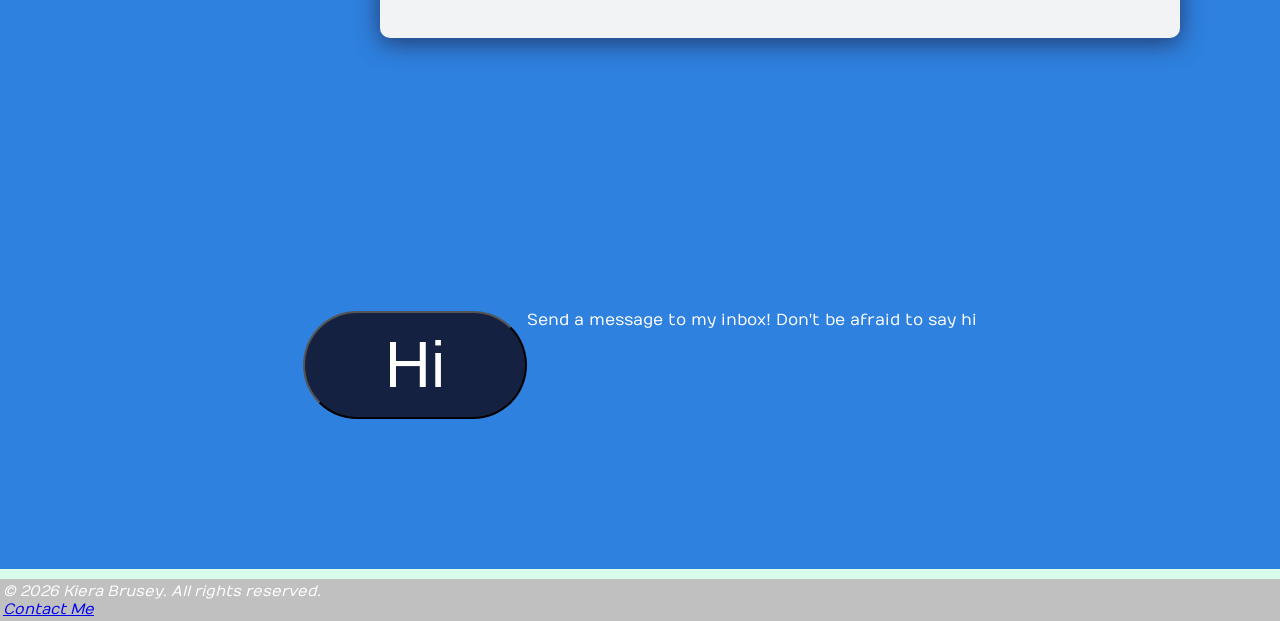
==== commit e5d6d4d2: "Additional text added to contact-form" ====
--- a/index.html
+++ b/index.html
@@ -76,6 +76,7 @@
             <form action="contact.html">
                 <button class="contact-button" type="submit">Hi</button>
             </form>
+            <p class="contact-subtext">Send a message to my inbox! Don't be afraid to say hi</p>
         </section>
 
     </main>
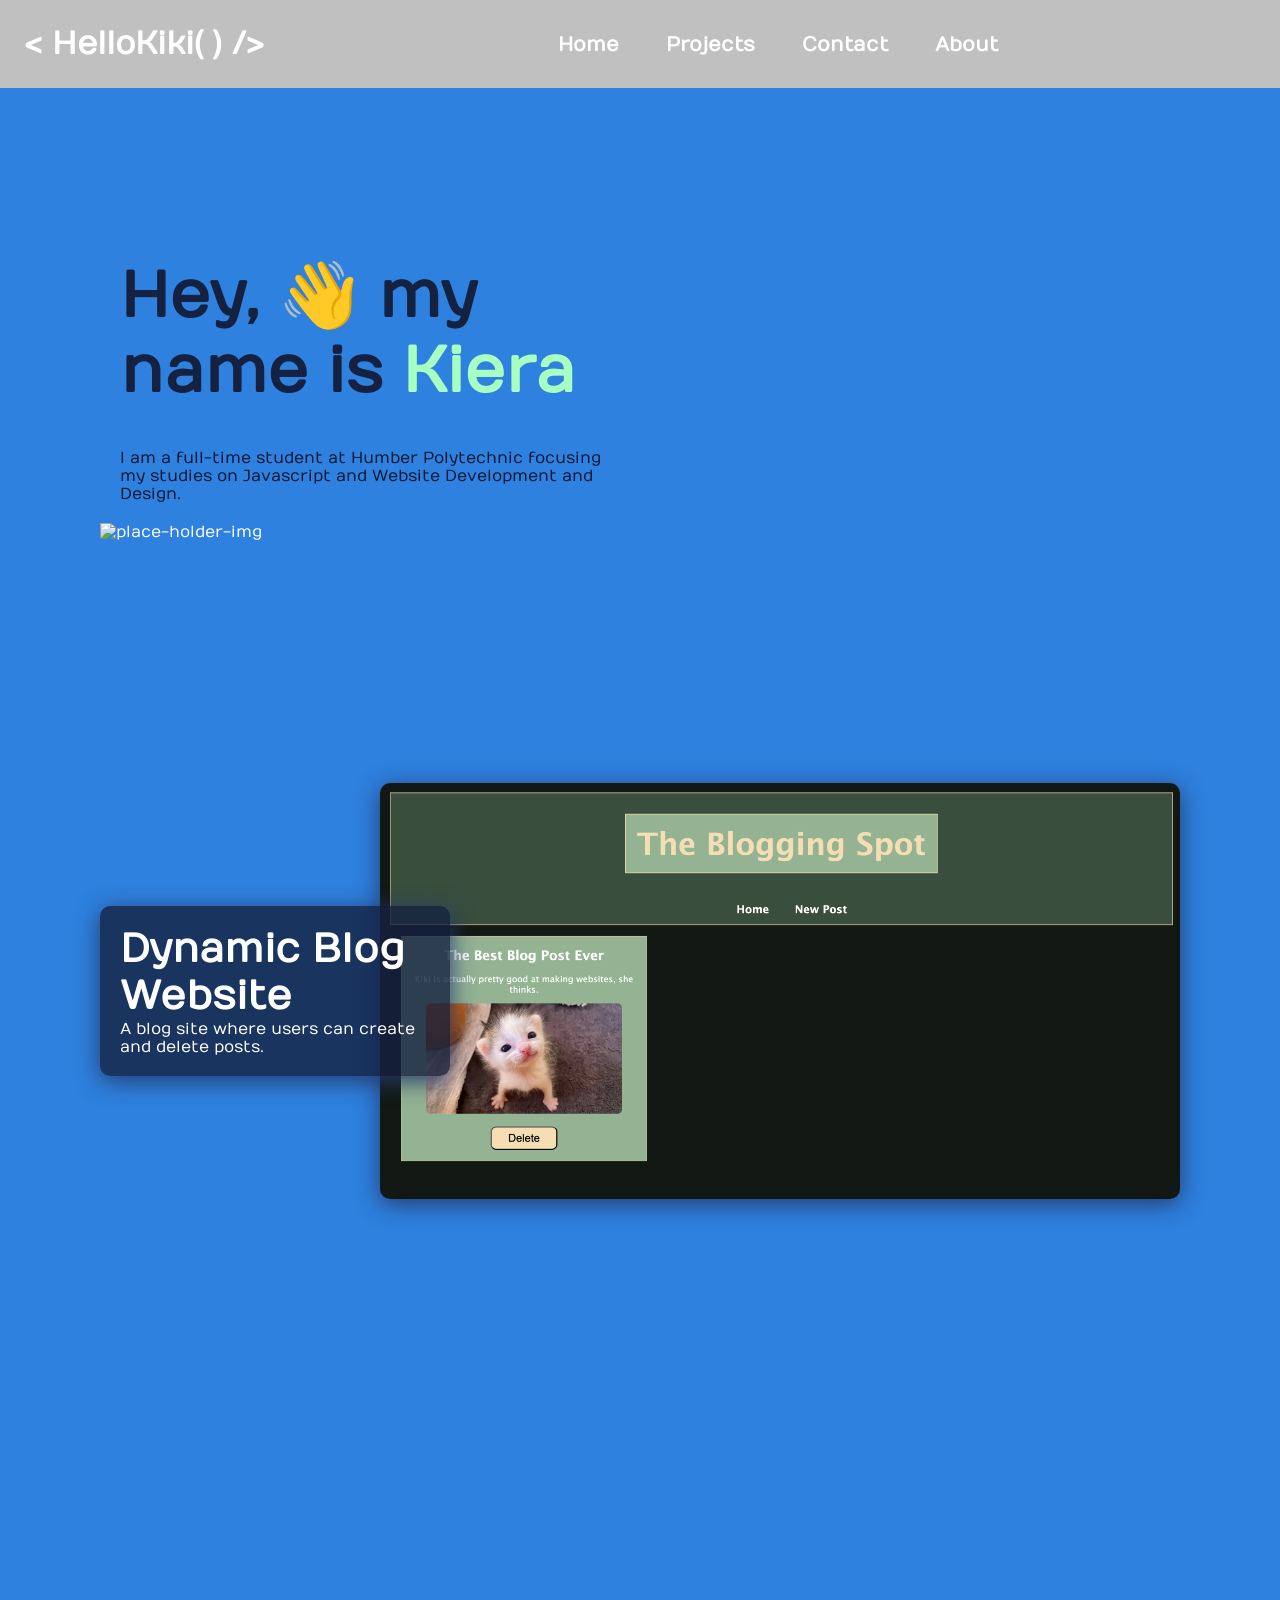
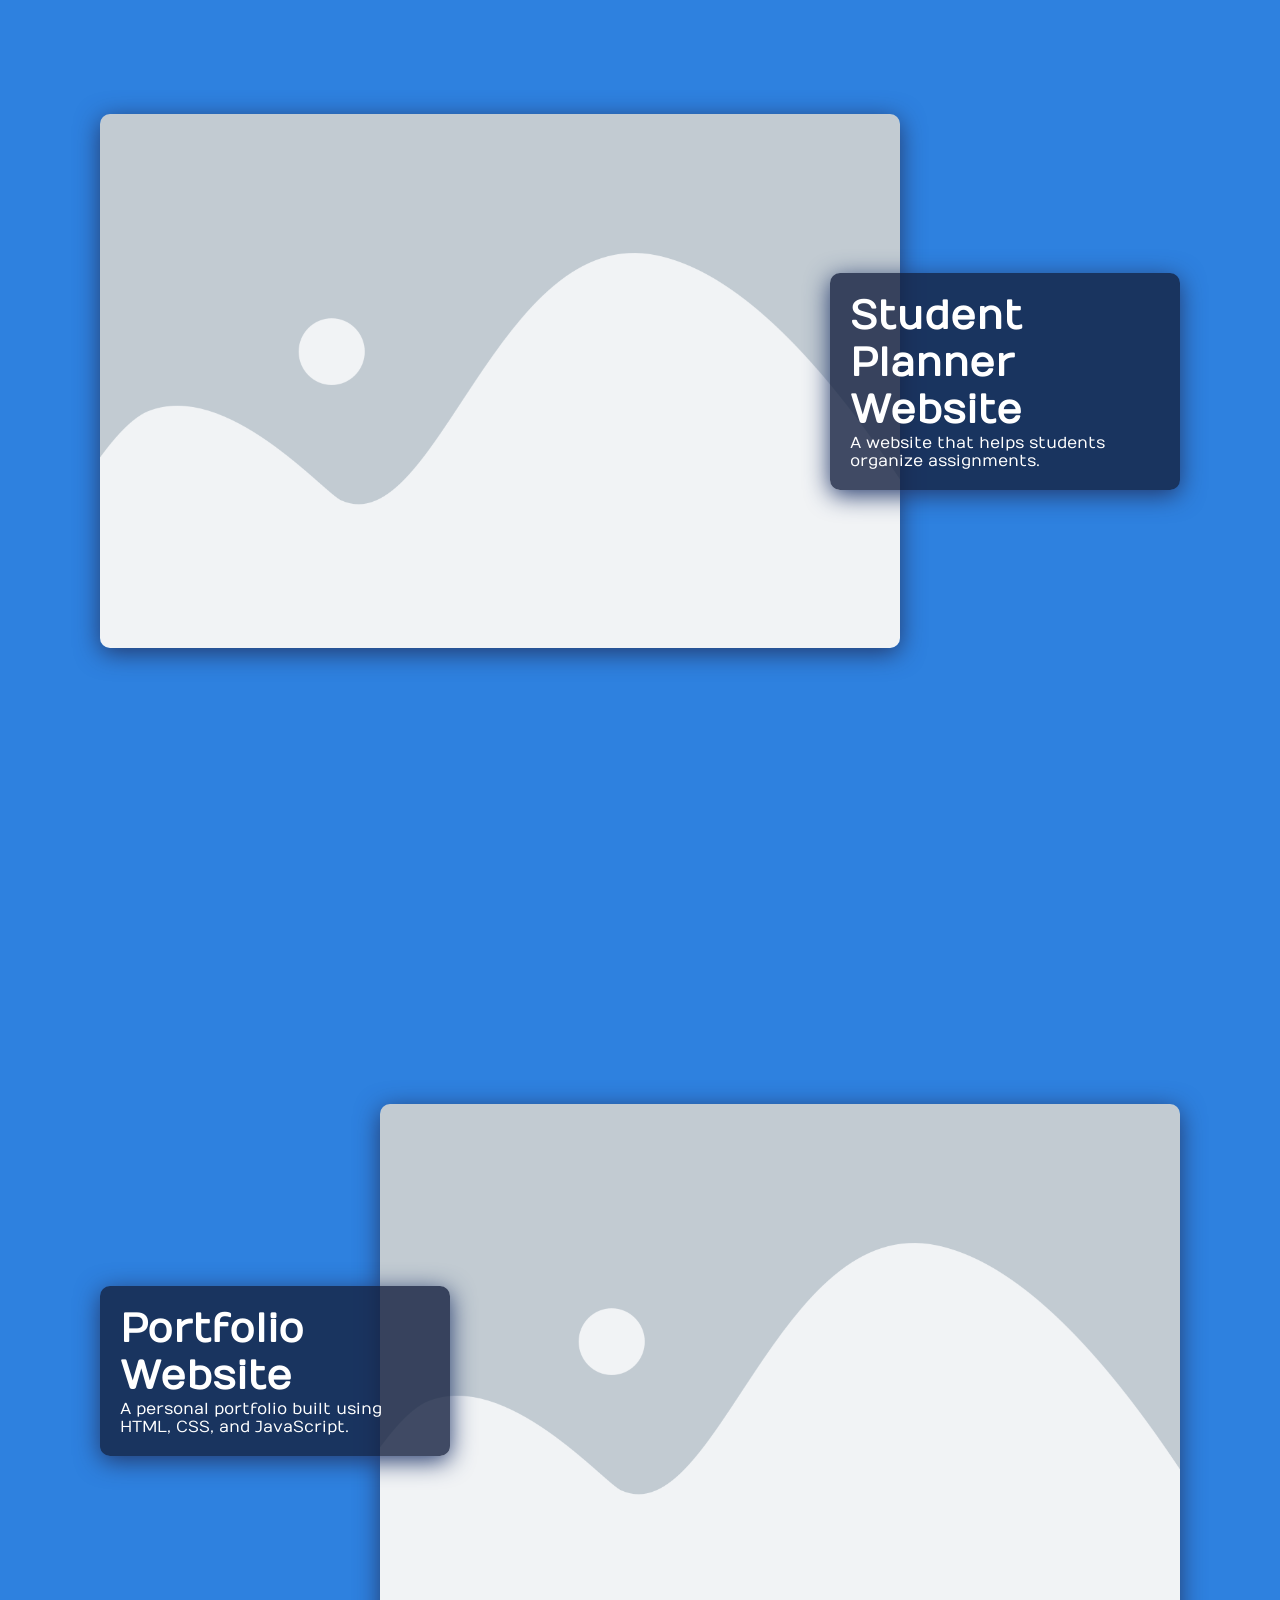
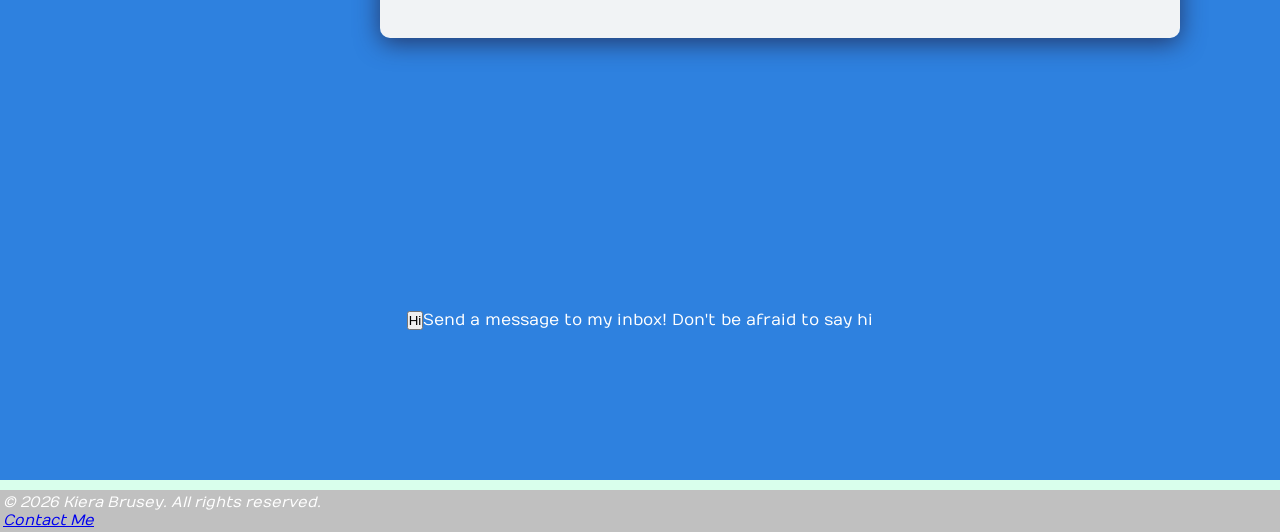
==== commit 4f8f3ab0: "See what broke with homepage" ====
--- a/index.html
+++ b/index.html
@@ -18,7 +18,7 @@
                 <ul class="nav-list">
                     <li><a href="#home" data-section="home">Home</a></li>
                     <li><a href="projects.html" data-section="projects">Projects</a></li>
-                    <li><a href="#contact" data-section="contact">Contact</a></li>
+                    <li><a href="#contact.html" data-section="contact">Contact</a></li>
                     <li><a href="about.html" data-section="about">About</a></li>
                 </ul>
             </nav>
@@ -74,7 +74,7 @@
 
         <section class="button-section">
             <form action="contact.html">
-                <button class="contact-button" type="submit">Hi</button>
+                <button id="contact-button" type="submit">Hi</button>
             </form>
             <p class="contact-subtext">Send a message to my inbox! Don't be afraid to say hi</p>
         </section>
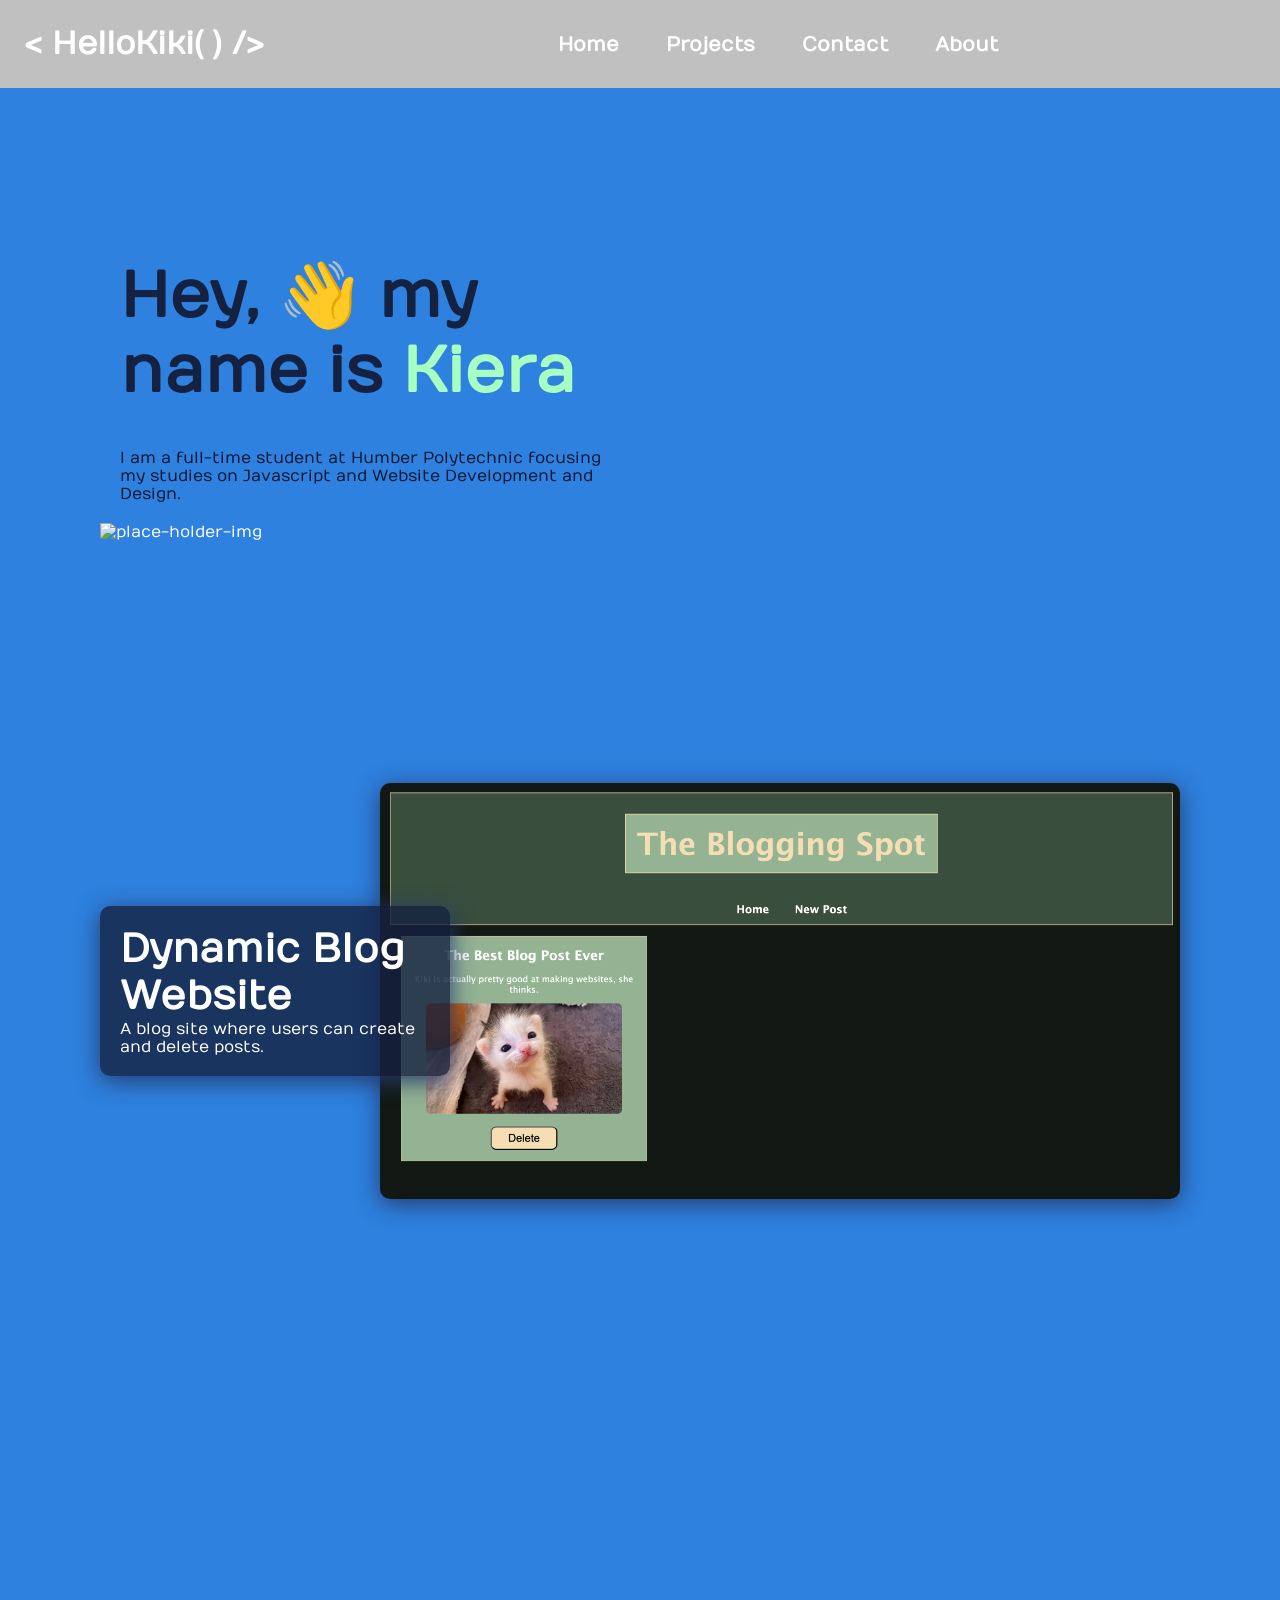
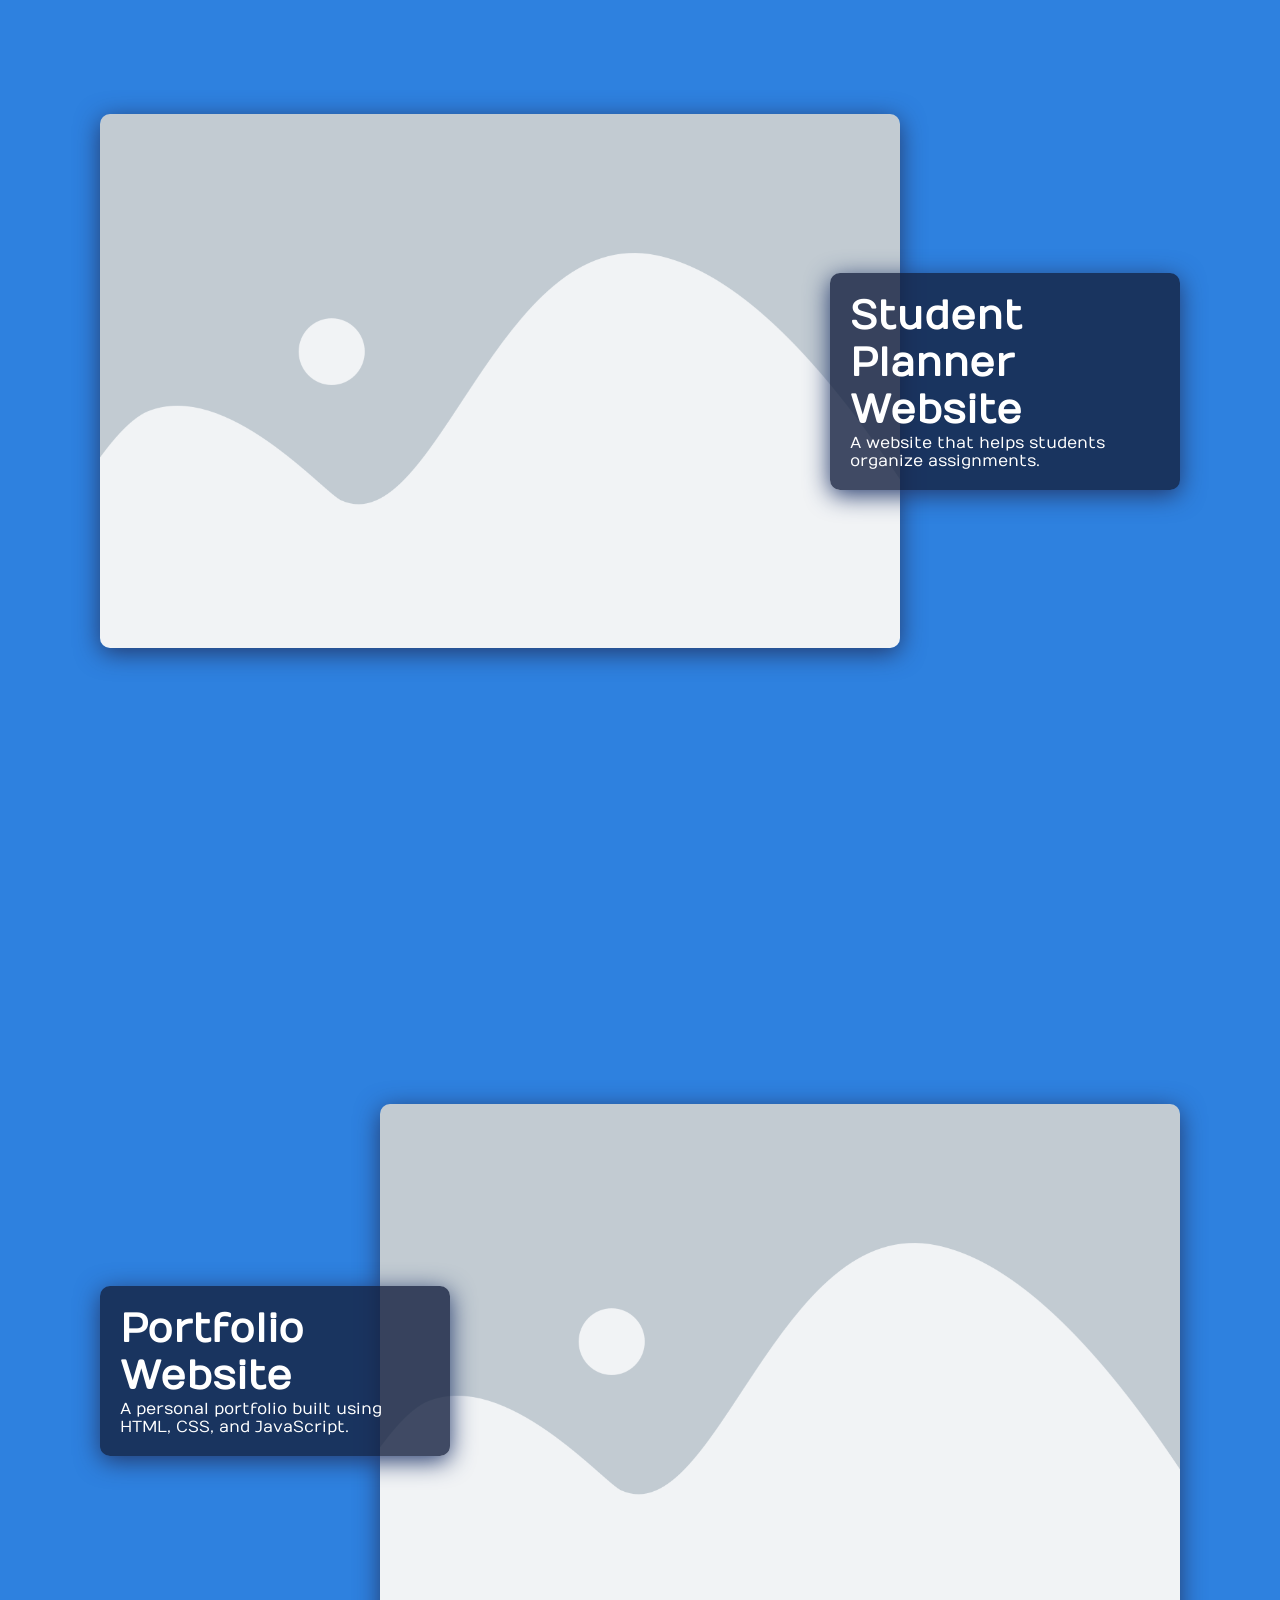
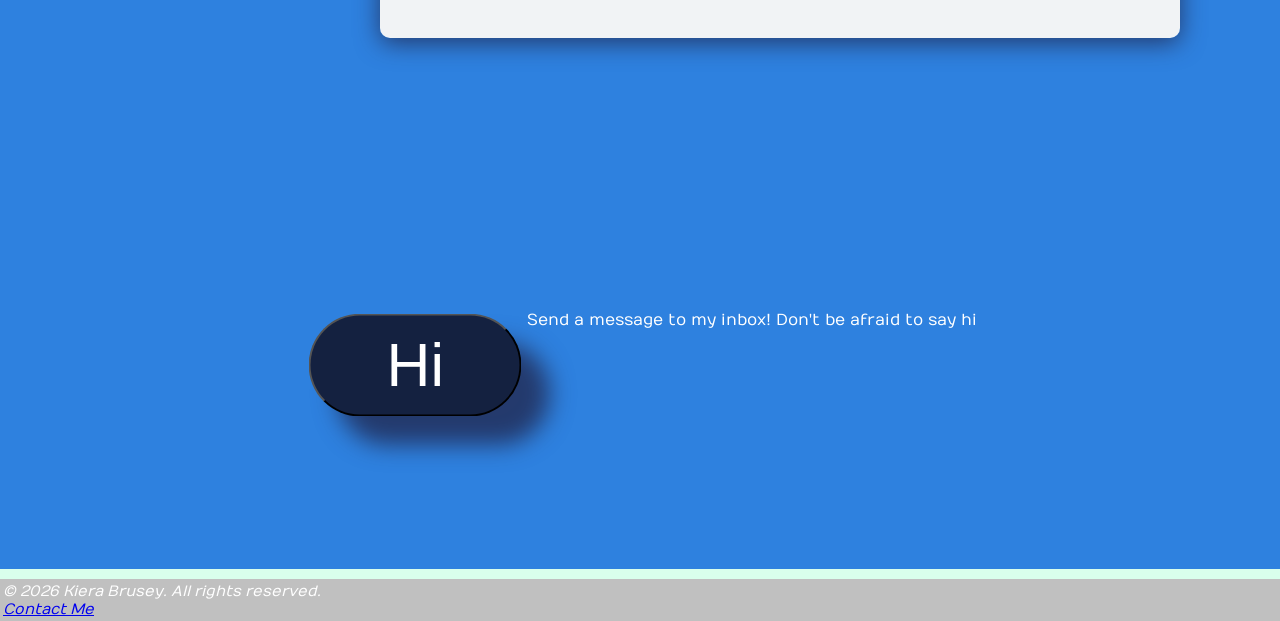
==== commit fbcbd418: "Add additional button styling" ====
--- a/index.html
+++ b/index.html
@@ -18,7 +18,7 @@
                 <ul class="nav-list">
                     <li><a href="#home" data-section="home">Home</a></li>
                     <li><a href="projects.html" data-section="projects">Projects</a></li>
-                    <li><a href="#contact.html" data-section="contact">Contact</a></li>
+                    <li><a href="contact.html" data-section="contact">Contact</a></li>
                     <li><a href="about.html" data-section="about">About</a></li>
                 </ul>
             </nav>
@@ -74,7 +74,7 @@
 
         <section class="button-section">
             <form action="contact.html">
-                <button id="contact-button" type="submit">Hi</button>
+                <button class="contact-button" type="submit">Hi</button>
             </form>
             <p class="contact-subtext">Send a message to my inbox! Don't be afraid to say hi</p>
         </section>
--- a/css/styles.css
+++ b/css/styles.css
@@ -192,12 +192,25 @@
     display: flex;
     justify-content: center;
 }
+
+.contact-button:hover {
+    cursor: pointer;
+}
+
+.contact-button:active {
+    transform: translate(5px, 5px);
+    background-color: var(--main-color);
+    box-shadow:15px 15px 25px rgb(36, 58, 109);
+}
+
 .contact-button {
+    transform: scale(0.95);
     font-size: 4rem;
     color: white;
     padding: 15px 80px;
     background-color: var(--main-color);
     border-radius: 100px;
+    box-shadow:30px 30px 25px rgb(36, 58, 109);
 }
 
 .contact-section {
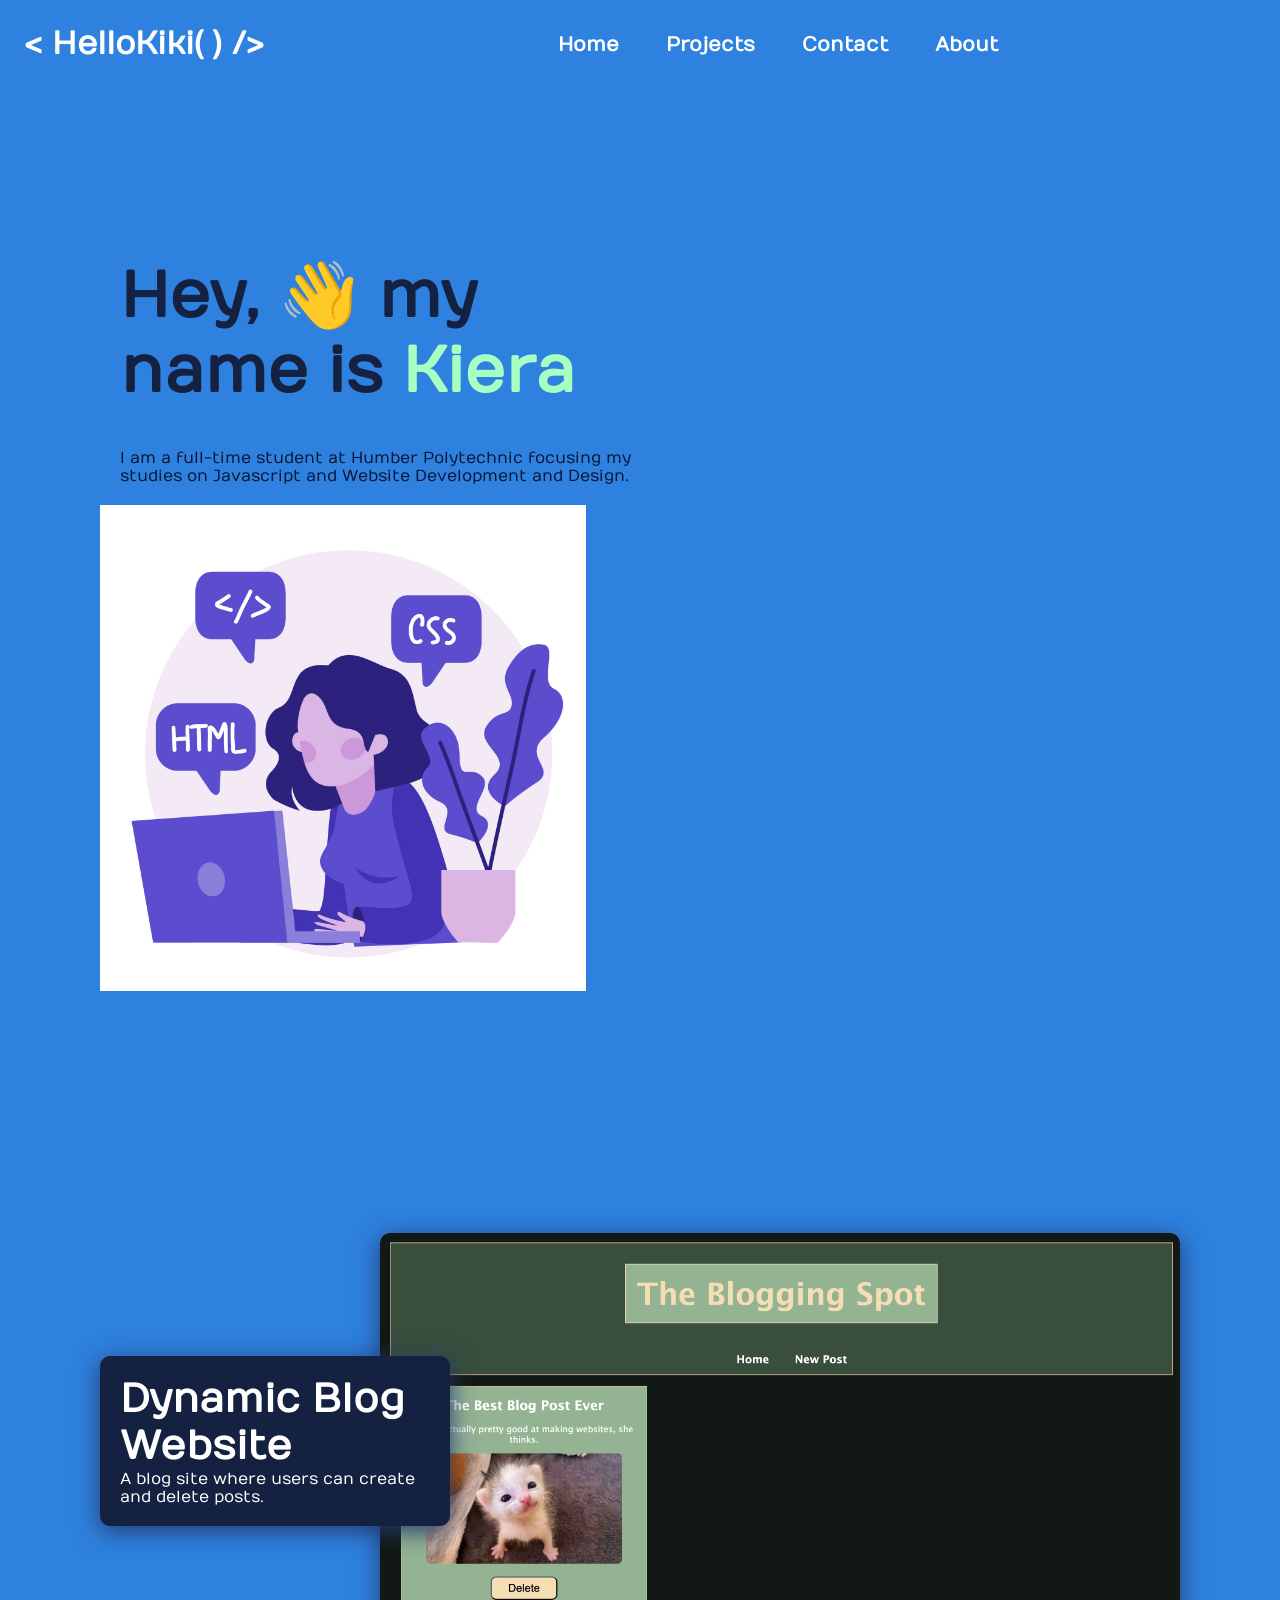
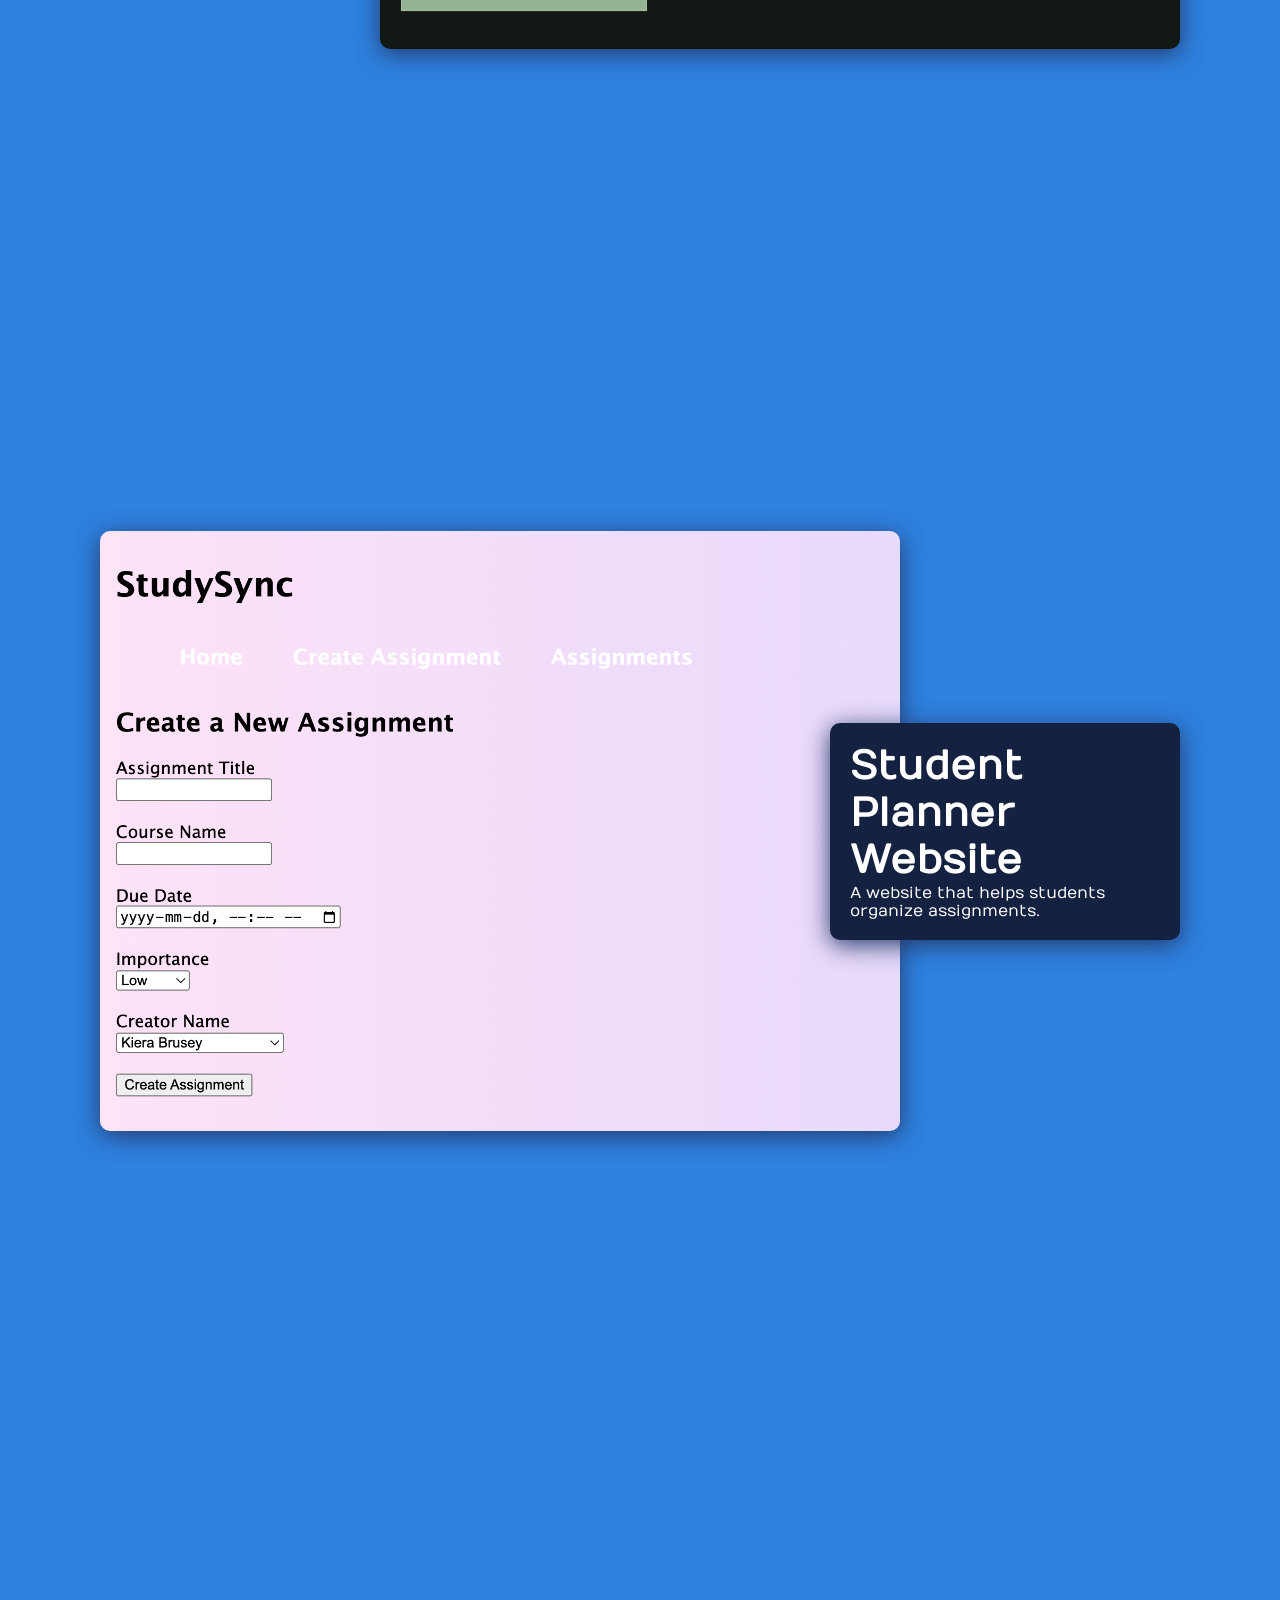
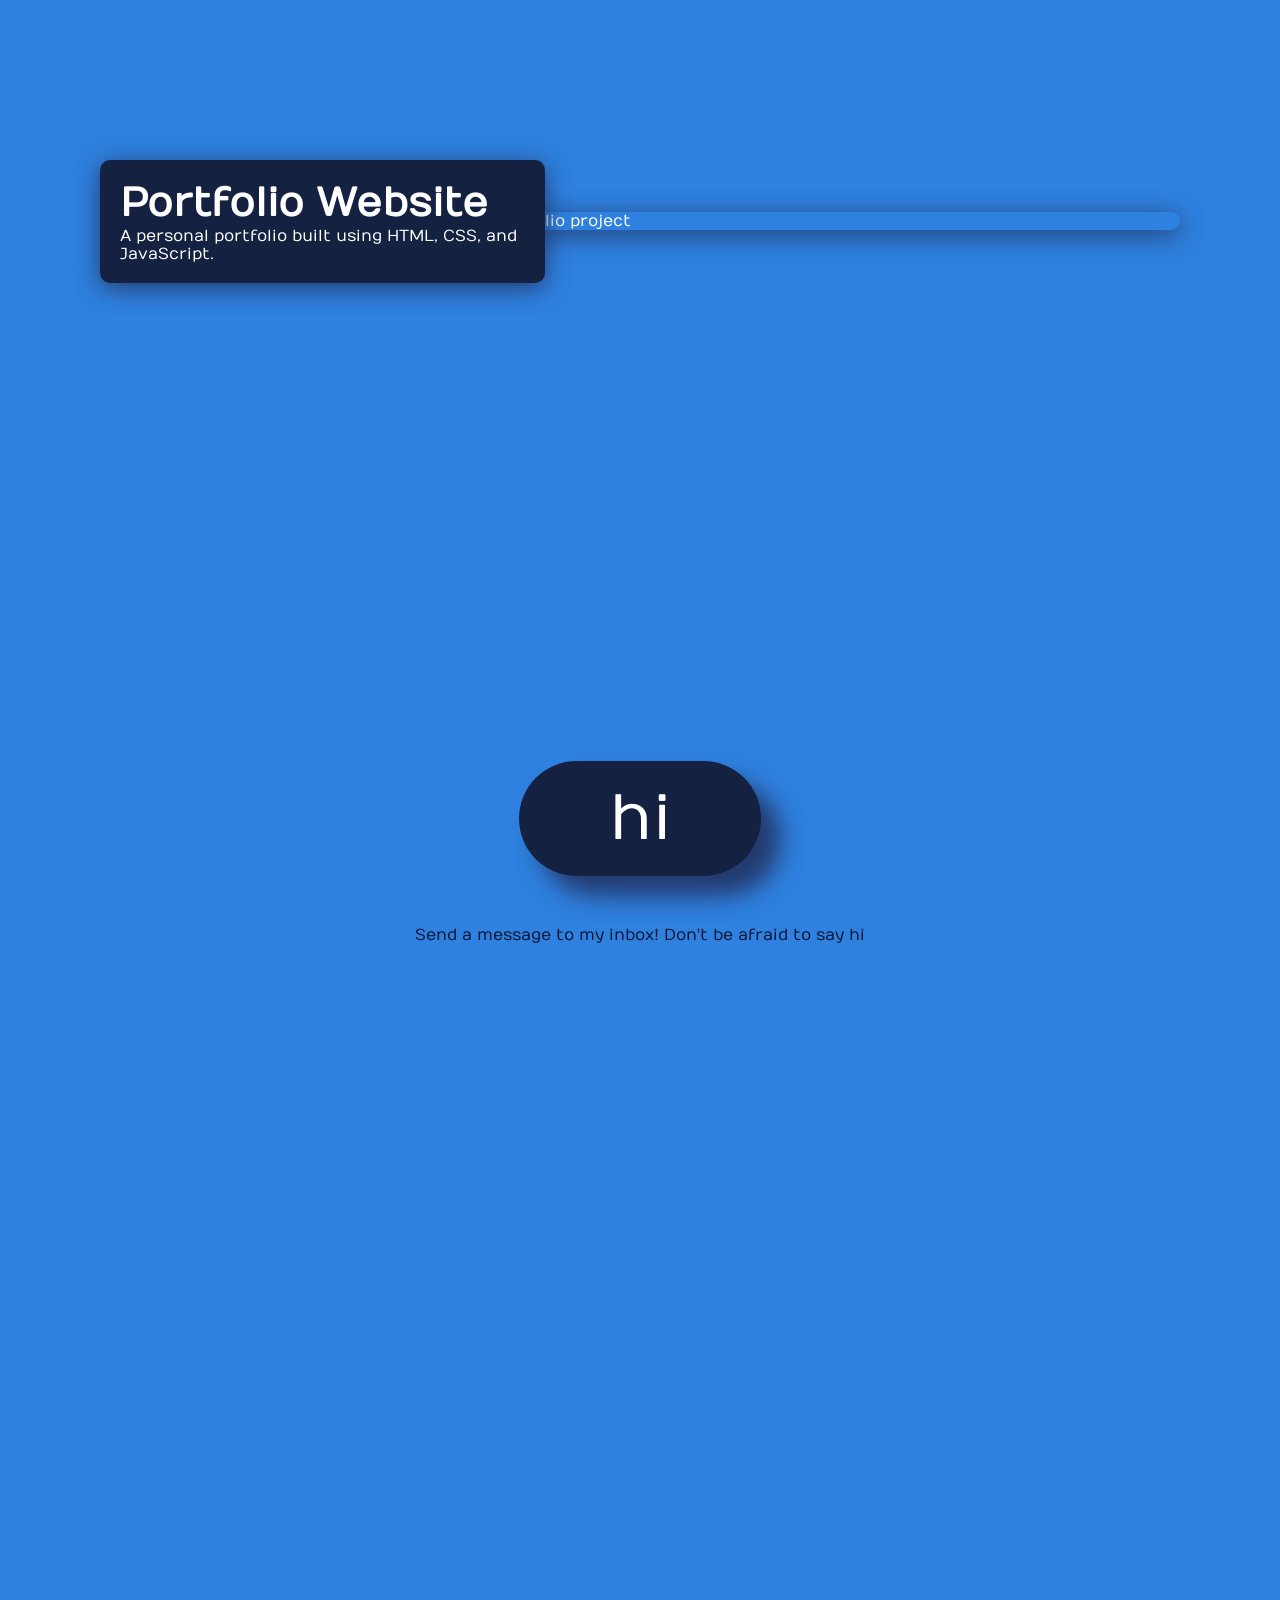
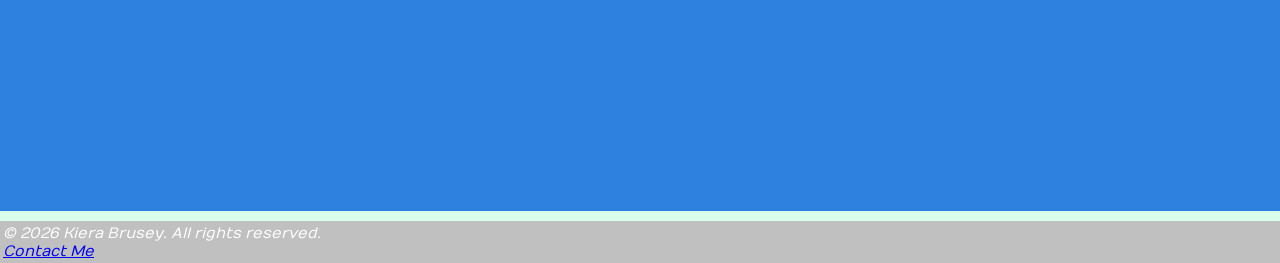
==== commit e63308c2: "Final updates" ====
--- a/index.html
+++ b/index.html
@@ -27,13 +27,17 @@
     <main class="main-content">
         <section id="home" class="section active hero-section">
             <div class="hero-content">
-            <h2 class="hero-title">
+                <h2 class="hero-title">
                     Hey, <span class="wave"></span> my name is <span class="accent">Kiera</span></h2>
-            <p class="hero-subtitle">I am a full-time student at Humber Polytechnic focusing my studies on Javascript and Website Development and Design.</p>
+                <p class="hero-subtitle">I am a full-time student at Humber Polytechnic focusing my studies on Javascript and Website Development and Design.</p>
             </div>
 
-            <img class="hero-image" src="https://developers.elementor.com/docs/assets/img/elementor-placeholder-image.png" alt="place-holder-img">
-
+            <div class="hero-image">
+                <img src="assets/Hero-image.png" alt="place-holder-img">
+            </div>
+        </section>
+        
+        <section>
             <div class="featured-projects">
 
                 <div class="projects-container">
@@ -54,7 +58,7 @@
                             <p>A website that helps students organize assignments.</p>
                         </div>
 
-                        <img class="project-image" src="assets/elementor-placeholder-image.png" alt="Planner project">
+                        <img class="project-image" src="assets/StudySync.png" alt="Planner project">
                     </div>
 
 
@@ -64,7 +68,7 @@
                             <p>A personal portfolio built using HTML, CSS, and JavaScript.</p>
                     </div>
 
-                    <img class="project-image" src="assets/elementor-placeholder-image.png" alt="Portfolio project">
+                    <img class="project-image" src="assets/portfolio-code.png" alt="Portfolio project">
                     </div>
 
                 </div>
@@ -74,9 +78,9 @@
 
         <section class="button-section">
             <form action="contact.html">
-                <button class="contact-button" type="submit">Hi</button>
+                <button class="contact-button" type="submit">hi</button>
             </form>
-            <p class="contact-subtext">Send a message to my inbox! Don't be afraid to say hi</p>
+            <p>Send a message to my inbox! Don't be afraid to say hi</p>
         </section>
 
     </main>
--- a/css/styles.css
+++ b/css/styles.css
@@ -6,7 +6,8 @@
 
 :root {
     --main-color: rgb(20, 33, 64);
-    --secondary-color: rgb(20, 33, 64);
+    --secondary-color: #2e81df;
+    --accent-color: rgb(167, 255, 193);
     --soft-shadow: 0px 5px 25px rgb(36, 58, 109);
     --border-radius: 10px;
 }
@@ -21,11 +22,11 @@
     font-family: "numans", sans-serif;
     font-weight: 400;
     color: rgb(255, 255, 255);
-    background-color: #2e81df;
+    background-color: var(--secondary-color);
 }
 
 .main-header {
-    background-color: rgb(192, 192, 192);
+    background-color: var(--secondary-color);
     padding: 5px;
 }
 
@@ -67,17 +68,14 @@
 }
 
 .nav-list a:hover {
-    color: rgb(167, 255, 193);
+    color: var(--accent-color);
 }
 
 .main-content {
     margin: 150px 100px;
 }
 
-.section {
-    display: block;
-    margin: 40px 0px;
-}
+
 
 .section.active {
     display: block;
@@ -86,22 +84,24 @@
 
 .hero-section {
     display: flex;
-    flex-direction: row;
     align-items: center;
     justify-content: space-between;
     max-width: 1200px;
     margin: 0 auto;
+    gap: 40px;
 }
 
 .hero-image {
-    max-width: 400px;
-    height: auto;
+    max-width: 500px;
+    width: 45%;
+    display: flex;
+    align-self: stretch;
 }
 
 .hero-content {
     display: flex;
     flex-direction: column;
-    width: 50%;
+    width: 55%;
 }
 
 .hero-title {
@@ -115,7 +115,7 @@
 }
 
 .accent {
-    color:rgb(167, 255, 193);
+    color: var(--accent-color);
 }
 
 .hero-subtitle {
@@ -124,8 +124,8 @@
     padding: 20px;
 }
 
-.hero-image {
-    width: 500px;
+.hero-image img {
+    width: 100%;
     height: auto;
 }
 
@@ -145,7 +145,7 @@
 .project-card {
     position: relative;
     width: 500px;
-    background-color: rgb(20, 33, 64, 0.8);
+    background-color: var(--main-color);
     box-shadow: var(--soft-shadow);
     padding: 20px;
     border-radius: 10px;
@@ -180,7 +180,7 @@
 
 .projects-section h2 {
     font-size: 30px;
-    text-align: left;
+    text-align: center;
     padding:20px;
 }
 
@@ -190,54 +190,255 @@
 
 .button-section {
     display: flex;
+    align-items: center;
+    flex-direction: column;
+    min-height: 100vh;
+}
+
+.button-section p {
+    padding: 50px;
+    color: rgb(11, 22, 50);
+}
+
+.contact-button {
+    font-size: 4rem;
+    font-family: 'Numans', sans-serif;
+    color: white;
+    padding: 20px 90px;
+    background-color: var(--main-color);
+    border: none;
+    border-radius: 100px;
+    box-shadow: 20px 20px 25px rgb(36, 58, 109);
+    cursor: pointer;
+    transition: all 0.3s ease;
+}
+
+.contact-button:hover {
+    transform: translateY(-5px);
+    color: var(--accent-color);
+    box-shadow: 25px 25px 30px rgb(36, 58, 109);
+}
+
+.contact-button:active {
+    transform: scale(0.96);
+}
+
+.contact-section {
+    padding: 80px 20px;
+    margin: 0 auto;
+    display: flex;
     justify-content: center;
-}
-
-.contact-button:hover {
-    cursor: pointer;
-}
-
-.contact-button:active {
-    transform: translate(5px, 5px);
-    background-color: var(--main-color);
-    box-shadow:15px 15px 25px rgb(36, 58, 109);
-}
-
-.contact-button {
-    transform: scale(0.95);
-    font-size: 4rem;
-    color: white;
-    padding: 15px 80px;
+    max-width: 950px;
+    width: 100%;
+}
+
+.contact-content {
+    width: 100%;
+    max-width: 800px;
+    text-align: center;
+}
+
+.contact-section h3 {
+    font-size: 5rem;
+    padding: 20px 60px;
     background-color: var(--main-color);
     border-radius: 100px;
-    box-shadow:30px 30px 25px rgb(36, 58, 109);
-}
-
-.contact-section {
-    padding: 100px;
+    margin-bottom: 20px;
+    display: inline-block;
+}
+
+.contact-content p {
+    font-size: 1.3rem;
+    margin-bottom: 30px;
+    color: rgb(11, 22, 50);
+}
+
+.contact-form {
+    display: grid;
+    grid-template-columns: 1fr 1fr;
+    gap: 20px;
+    margin-top: 30px;
+}
+
+.contact-form input,
+.contact-form textarea {
+    width: 100%;
+    padding: 18px;
+    background: rgba(255,255,255,0.08);
+    border: 2px solid white;
+    color: white;
+    font-size: 1.1rem;
+    font-family: Arial, Helvetica, sans-serif;
+    border-radius: 12px;
+}
+
+.contact-form input::placeholder,
+.contact-form textarea::placeholder {
+    color: rgba(255,255,255,0.8);
+    font-size: 1rem;
+    font-family: Arial, Helvetica, sans-serif;
+}
+
+.contact-form textarea {
+    min-height: 220px;
+    resize: vertical;
+    grid-column: span 2;
+}
+
+.form-button {
+    grid-column: span 2;
+    justify-self: center;
+    width: 80px;
+    height: 80px;
+    font-size: 1.6rem;
+}
+
+.about-section {
+    padding: 100px 20px;
+    display: flex;
+    justify-content: center;
+}
+
+.about-content {
+    max-width: 900px;
+    width: 100%;
+    background-color: var(--main-color);
+    padding: 50px;
+    border-radius: 20px;
+    box-shadow: var(--soft-shadow);
+    transition: transform 0.3s ease;
+}
+
+.about-content h4 {
+    font-size: 3rem;
+    color: var(--accent-color);
+    text-align: center;
+    margin-bottom: 30px;
+    letter-spacing: 1px;
+}
+
+.about-content p {
+    font-size: 1.15rem;
+    line-height: 1.9;
+    color: white;
+    margin-bottom: 20px;
+    font-family: Arial, Helvetica, sans-serif;
+}
+
+.about-content:hover {
+    transform: translateY(-5px);
+}
+.about-content p:last-child {
+    margin-bottom: 0;
+}
+
+.projects-section {
+    max-width: 1200px;
     margin: 0 auto;
-    display: flex;
-    justify-content: center;
-    width: 400px;
-}
-
-.contact-section h3 {
-    font-size: 4rem;
-    padding: 15px 80px;
+    padding: 80px 20px;
+}
+
+.project-content {
+    text-align: center;
+    margin-bottom: 50px;
+}
+
+.project-content h2 {
+    min-height: auto;
+    font-size: 3rem;
+    color: var(--main-color);
+    margin-bottom: 10px;
+}
+
+.project-content p {
+    font-size: 1.1rem;
+    color: rgb(11, 22, 50);
+}
+
+.projects-section .projects-container {
+    display: grid;
+    grid-template-columns: repeat(auto-fit, minmax(300px, 1fr));
+    gap: 30px;
+    align-items: start;
+}
+
+.projects-section .project-card {
     background-color: var(--main-color);
-    border-radius: 100px;
-}
-
-.about-section {
-    padding: 20px;
-    margin: 0 auto;
-}
-
-.about-section h4 {
-    font-size: 30px;
-    text-align: left;
-    padding:20px;
-    box-shadow:#d9ffec;
+    border-radius: var(--border-radius);
+    box-shadow: var(--soft-shadow);
+    padding: 25px;
+    width: 100%;
+    display: flex;
+    flex-direction: column;
+    gap: 15px;
+    transition: transform 0.3s ease, box-shadow 0.3s ease;
+}
+
+.projects-section .project-card:hover {
+    transform: translateY(-8px);
+    box-shadow: 0px 10px 30px rgb(36, 58, 109);
+}
+
+.projects-section .project-card h3 {
+    font-size: 1.7rem;
+    color: white;
+    margin-bottom: 5px;
+}
+
+.projects-section .project-card p {
+    font-size: 1rem;
+    line-height: 1.5;
+    color: rgb(230, 230, 230);
+}
+
+.project1-img,
+.project-card img {
+    width: 100%;
+    border-radius: var(--border-radius);
+    object-fit: cover;
+    border: 2px solid rgba(255, 255, 255, 0.15);
+}
+
+.details-btn {
+    margin-top: 10px;
+    align-self: flex-start;
+    background-color: var(--accent-color);
+    color: var(--main-color);
+    border: none;
+    border-radius: 50px;
+    padding: 12px 22px;
+    font-size: 0.95rem;
+    font-weight: bold;
+    cursor: pointer;
+    transition: 0.3s ease;
+}
+
+.details-btn:hover {
+    background-color: white;
+    color: var(--secondary-color);
+}
+
+.details-btn:active {
+    transform: scale(0.96);
+}
+
+.project-details {
+    display: none;
+    background-color: rgba(255, 255, 255, 0.08);
+    border-left: 4px solid var(--accent-color);
+    padding: 15px;
+    border-radius: 8px;
+    margin-top: 10px;
+}
+
+.project-details p {
+    margin-bottom: 8px;
+    font-size: 0.95rem;
+    color: white;
+}
+
+.project-details p:last-child {
+    margin-bottom: 0;
 }
 
 
@@ -270,7 +471,7 @@
 
     .nav-list {
         justify-content: space-between;
-        background-color: #91fda1;
+        background-color: var(--accent-color);
     }
 
     .nav-list li {
